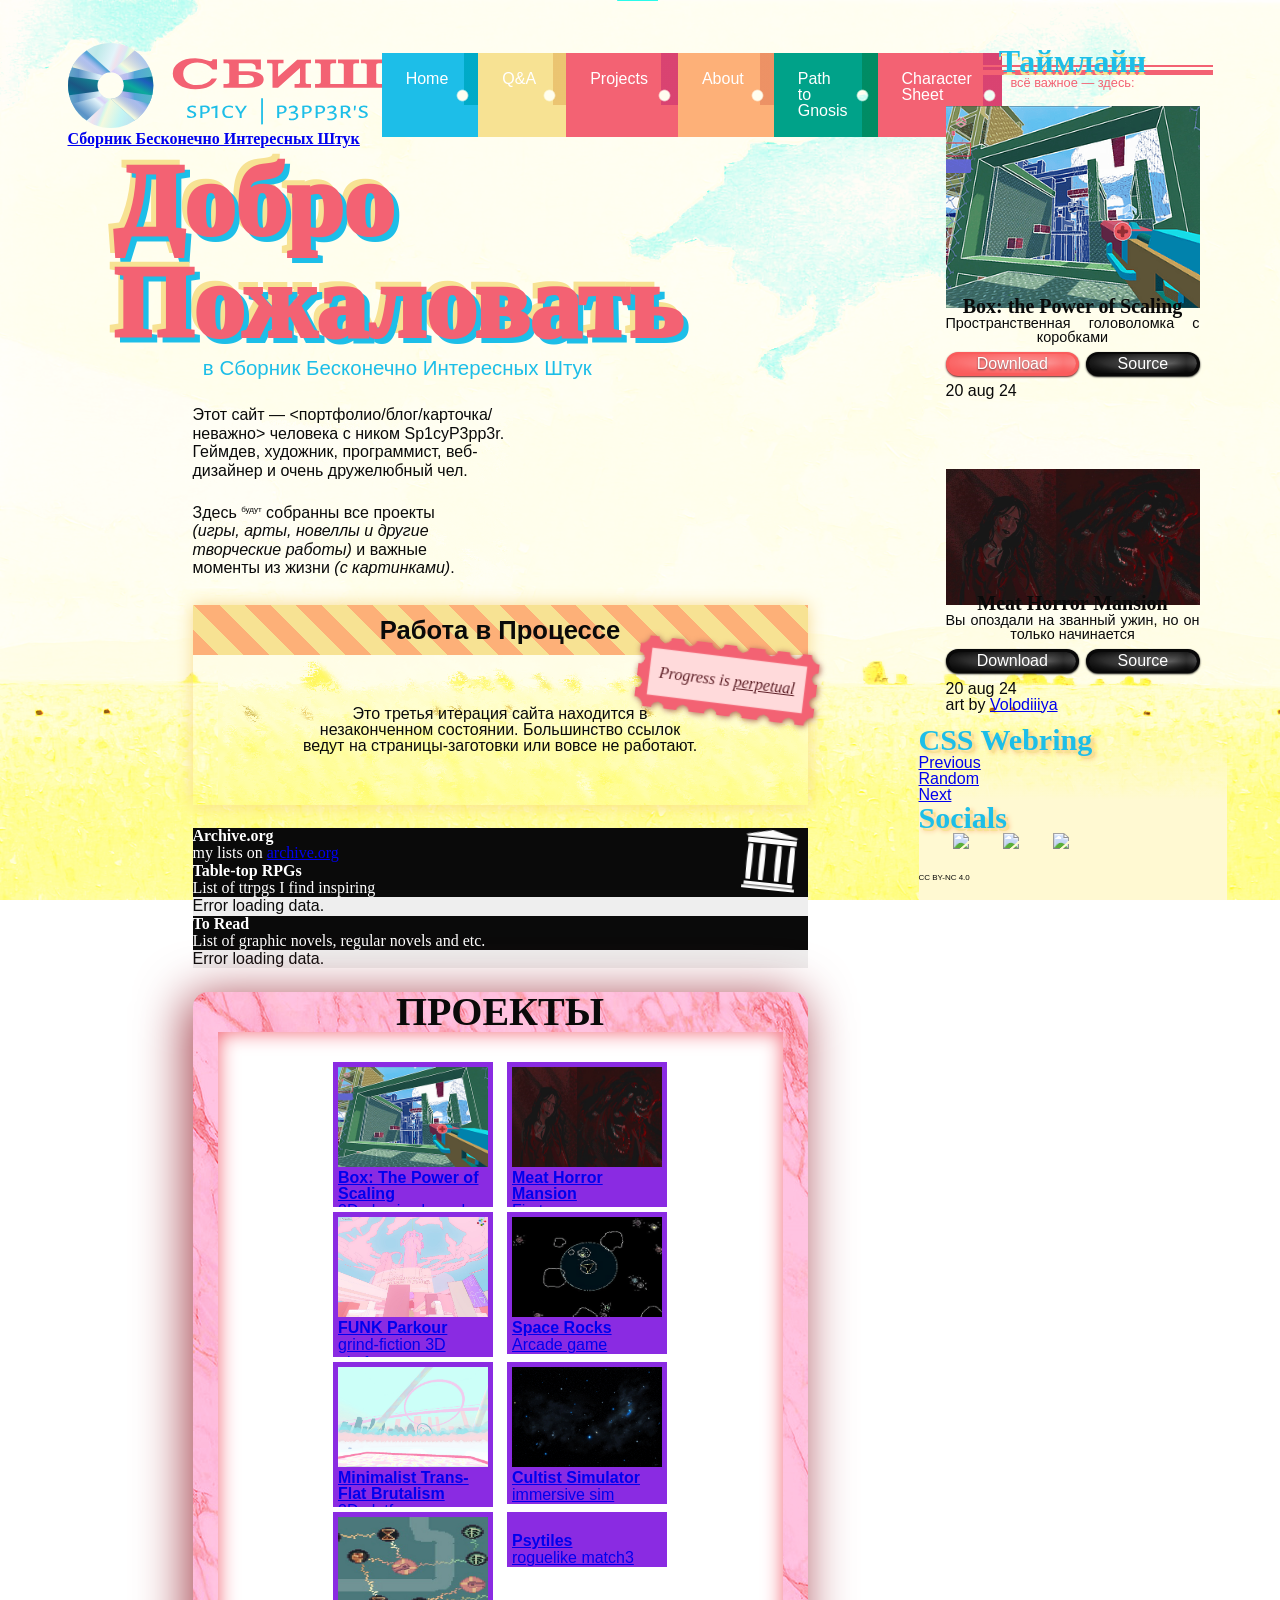
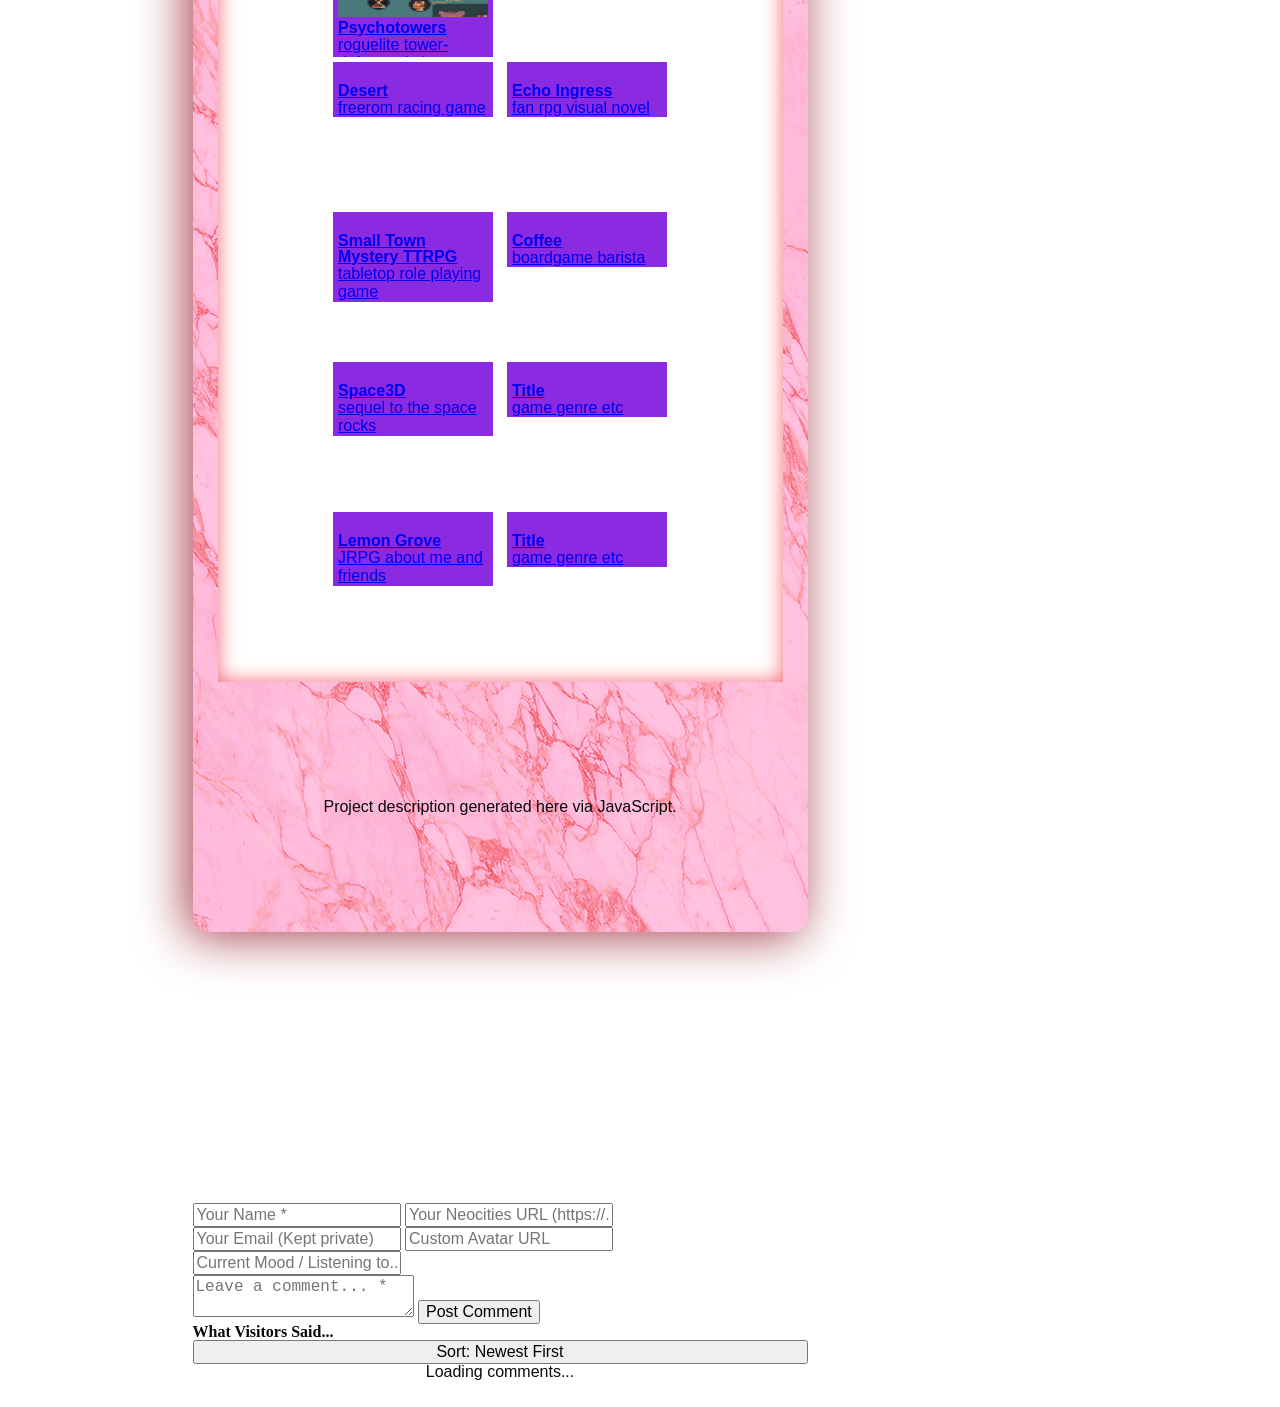
==== public/index.html @ b30d7c05 "Update index.html" ====
<!doctype html>
<html lang="ru">
  <head>
    <meta charset="UTF-8" />
    <meta name="viewport" content="width=device-width, initial-scale=1.0" />

    <link rel="icon" href="assets/favicon.ico" />

    <!-- Styles -->
    <link rel="stylesheet" href="styles/style.css" />
    <link rel="stylesheet" href="styles/mainpage.css" />
    <link rel="stylesheet" href="styles/comments.css" />

    <!-- Installing JQuery & other scripts -->

    <script src="https://ajax.googleapis.com/ajax/libs/jquery/3.7.1/jquery.min.js"></script>
    <script src="scripts/main.js"></script>
    <script src="scripts/mainpage.js"></script>

    <title>Сборник Бесконечно Интересных Штук</title>
  </head>

  <body>
    <header>
      <a href="index.html">
        <img src="assets/logo_rus.svg" alt="" />
        <h1>Сборник Бесконечно Интересных Штук</h1>
      </a>
      <nav>
        <ul>
          <li>
            <a href="index.html"> Home </a>
          </li>
          <li>
            <a href="qna"> Q&A </a>
          </li>
          <li>
            <a href="projects"> Projects </a>
          </li>
          <li>
            <a href="about"> About </a>
          </li>
          <li>
            <a href="gnosis"> Path to Gnosis </a>
          </li>
          <li>
            <a href="stm-sheet"> Character Sheet </a>
          </li>
        </ul>
      </nav>
    </header>
    <main>
      <article>
        <h2 hidden="until-found">Mainpage</h2>
        <section id="welcome">
          <hgroup>
            <h3>Добро Пожаловать</h3>
            <p>в Сборник Бесконечно Интересных Штук</p>
          </hgroup>
        </section>
        <section id="about">
          <h3 hidden="until-found">About</h3>
          <p>
            Этот сайт — <портфолио/блог/карточка/неважно> человека с ником
            Sp1cyP3pp3r. Геймдев, художник, программист, веб-дизайнер и очень
            дружелюбный чел.
          </p>
          <p>
            Здесь <small>будут</small> собранны все проекты
            <i>(игры, арты, новеллы и другие творческие работы)</i> и важные
            моменты из жизни <i>(с картинками)</i>.
          </p>
        </section>
        <figure class="callout attention frosted-glass">
          <h3>Работа в Процессе</h3>
          <figcaption>
            <p>
              <span class="stamp">
                <strong>
                  Progress is <a href="perpetual-sadness.html">perpetual</a>
                </strong>
              </span>
              Это третья итерация сайта находится в незаконченном состоянии.
              Большинство ссылок ведут на страницы-заготовки или вовсе не
              работают.
            </p>
          </figcaption>
        </figure>
        <!--
        <section id="news">
          <h3>News!</h3>
          <ul>
            <li>
              <article>
                <h4>GMTK Game Jam 2026</h4>
                <img
                  src="https://placehold.co/350x200/83f3b2/FFF?text=gmtk"
                  alt=""
                />

                <p>
                  I will participate in 2026 GMTK game jam. I previously
                  participated in GMTK game jam in 2024, with the game
                  <a href="">Box: the Power of Scaling</a>.
                </p>
                <p>
                  I also tried to partecipate in 2025, but couldn't manage the
                  scale and idea of the project.
                </p>
              </article>
            </li>
            <li>
              <article>
                <h4>GMTK Game Jam 2025</h4>
                <img
                  src="https://placehold.co/350x200/f35af2/FFF?text=gmtk"
                  alt=""
                />

                <p>
                  I will participate in 2025 GMTK game jam. I previously
                  participated in GMTK game jam in 2024, with the game
                  <a href="">Box: the Power of Scaling</a>.
                </p>
              </article>
            </li>
            <li>
              <article>
                <h4>GMTK Game Jam 2025</h4>
                <img
                  src="https://placehold.co/350x200/d3d3b2/FFF?text=gmtk"
                  alt=""
                />
                <p>
                  I will participate in 2025 GMTK game jam. I previously
                  participated in GMTK game jam in 2024, with the game
                  <a href="">Box: the Power of Scaling</a>.
                </p>
              </article>
            </li>
          </ul>
        </section>
        -->

        <section id="archive-org">
          <hgroup>
            <h1>Archive.org</h1>
            <p>
              my lists on
              <a href="https://archive.org/details/@user_38779">archive.org</a>
            </p>
          </hgroup>
          <link rel="stylesheet" href="styles/archive.css" />

          <div class="archive-list-group">
            <hgroup>
              <h2>Table-top RPGs</h2>
              <p>List of ttrpgs I find inspiring</p>
            </hgroup>
            <div
              class="archive-list-container"
              data-target-archive-list="users/@user_38779/lists/1"
            >
              Loading TTRPGs list...
            </div>
          </div>

          <div class="archive-list-group">
            <hgroup>
              <h2>To Read</h2>
              <p>List of graphic novels, regular novels and etc.</p>
            </hgroup>
            <div
              class="archive-list-container"
              data-target-archive-list="users/@user_38779/lists/2"
            >
              Loading Books list...
            </div>
          </div>

          <script src="scripts/archive.js"></script>
        </section>

        <section id="projects">
          <h3>Проекты</h3>
          <nav>
            <ul>
              <li>
                <a href="#">
                  <figure>
                    <img src="assets/box.png" alt="" width="150" height="100" />
                    <figcaption>
                      <hgroup>
                        <h4>Box: The Power of Scaling</h4>
                        <p>3D physics-bazed puzzle</p>
                      </hgroup>
                    </figcaption>
                  </figure>
                </a>
              </li>
              <li>
                <a href="#">
                  <figure>
                    <img src="assets/CMH.jpg" alt="" width="150" height="100" />
                    <figcaption>
                      <hgroup>
                        <h4>Meat Horror Mansion</h4>
                        <p>First person hide&seek horror</p>
                      </hgroup>
                    </figcaption>
                  </figure>
                </a>
              </li>
              <li>
                <a href="#">
                  <figure>
                    <img
                      src="assets/parkour.jpg"
                      alt=""
                      width="150"
                      height="100"
                    />
                    <figcaption>
                      <hgroup>
                        <h4>FUNK Parkour</h4>
                        <p>grind-fiction 3D platformer</p>
                      </hgroup>
                    </figcaption>
                  </figure>
                </a>
              </li>
              <li>
                <a href="#">
                  <figure>
                    <img
                      src="assets/space_rocks.png"
                      alt=""
                      width="150"
                      height="100"
                    />
                    <figcaption>
                      <hgroup>
                        <h4>Space Rocks</h4>
                        <p>Arcade game</p>
                      </hgroup>
                    </figcaption>
                  </figure>
                </a>
              </li>
              <li>
                <a href="#">
                  <figure>
                    <img
                      src="assets/mtfb.jpg"
                      alt=""
                      width="150"
                      height="100"
                    />
                    <figcaption>
                      <hgroup>
                        <h4>Minimalist Trans-Flat Brutalism</h4>
                        <p>3D platformer egg simulator</p>
                      </hgroup>
                    </figcaption>
                  </figure>
                </a>
              </li>
              <li>
                <a href="#">
                  <figure>
                    <img
                      src="assets/perpetual-bg.jpeg"
                      alt=""
                      width="150"
                      height="100"
                    />
                    <figcaption>
                      <hgroup>
                        <h4>Cultist Simulator</h4>
                        <p>immersive sim</p>
                      </hgroup>
                    </figcaption>
                  </figure>
                </a>
              </li>
              <li>
                <a href="#">
                  <figure>
                    <img
                      src="assets/towers.jpg"
                      alt=""
                      width="150"
                      height="100"
                    />
                    <figcaption>
                      <hgroup>
                        <h4>Psychotowers</h4>
                        <p>roguelite tower-defense dating simulator</p>
                      </hgroup>
                    </figcaption>
                  </figure>
                </a>
              </li>
              <li>
                <a href="#">
                  <figure>
                    <img
                      src="https://placehold.co/150x100/7d9e62/FFF?text=match3"
                      alt=""
                    />
                    <figcaption>
                      <hgroup>
                        <h4>Psytiles</h4>
                        <p>roguelike match3</p>
                      </hgroup>
                    </figcaption>
                  </figure>
                </a>
              </li>
              <li>
                <a href="#">
                  <figure>
                    <img
                      src="https://placehold.co/150x100/eddf92/FFF?text=desert"
                      alt=""
                    />
                    <figcaption>
                      <hgroup>
                        <h4>Desert</h4>
                        <p>freerom racing game</p>
                      </hgroup>
                    </figcaption>
                  </figure>
                </a>
              </li>
              <li>
                <a href="#">
                  <figure>
                    <img
                      src="https://placehold.co/150x100/161024/FFF?text=ingress"
                      alt=""
                    />
                    <figcaption>
                      <hgroup>
                        <h4>Echo Ingress</h4>
                        <p>fan rpg visual novel</p>
                      </hgroup>
                    </figcaption>
                  </figure>
                </a>
              </li>
              <li>
                <a href="#">
                  <figure>
                    <img
                      src="https://placehold.co/150x100/c45454/FFF?text=ttrpg"
                      alt=""
                    />
                    <figcaption>
                      <hgroup>
                        <h4>Small Town Mystery TTRPG</h4>
                        <p>tabletop role playing game</p>
                      </hgroup>
                    </figcaption>
                  </figure>
                </a>
              </li>
              <li>
                <a href="#">
                  <figure>
                    <img
                      src="https://placehold.co/150x100/663024/FFF?text=coffee"
                      alt=""
                    />
                    <figcaption>
                      <hgroup>
                        <h4>Coffee</h4>
                        <p>boardgame barista</p>
                      </hgroup>
                    </figcaption>
                  </figure>
                </a>
              </li>
              <li>
                <a href="#">
                  <figure>
                    <img
                      src="https://placehold.co/150x100/060024/FFF?text=space3D"
                      alt=""
                    />
                    <figcaption>
                      <hgroup>
                        <h4>Space3D</h4>
                        <p>sequel to the space rocks</p>
                      </hgroup>
                    </figcaption>
                  </figure>
                </a>
              </li>
              <li>
                <a href="#">
                  <figure>
                    <img
                      src="https://placehold.co/150x100/e88ec7/FFF?text=moba"
                      alt=""
                    />
                    <figcaption>
                      <hgroup>
                        <h4>Title</h4>
                        <p>game genre etc</p>
                      </hgroup>
                    </figcaption>
                  </figure>
                </a>
              </li>
              <li>
                <a href="#">
                  <figure>
                    <img
                      src="https://placehold.co/150x100/e8ae77/FFF?text=lemon+grove"
                      alt=""
                    />
                    <figcaption>
                      <hgroup>
                        <h4>Lemon Grove</h4>
                        <p>JRPG about me and friends</p>
                      </hgroup>
                    </figcaption>
                  </figure>
                </a>
              </li>
              <li>
                <a href="#">
                  <figure>
                    <img
                      src="https://placehold.co/150x100/51917d/FFF?text=shooter"
                      alt=""
                    />
                    <figcaption>
                      <hgroup>
                        <h4>Title</h4>
                        <p>game genre etc</p>
                      </hgroup>
                    </figcaption>
                  </figure>
                </a>
              </li>
            </ul>
          </nav>

          <div id="project-description">
            <p>Project description generated here via JavaScript.</p>
          </div>
        </section>
        <!-- TO DO FULL RELEASE
        <section id="skills">
          <h3>Skills</h3>
          <ul>
            <li>
              <img
                src="https://placehold.co/75x75/51917d/FFF?text=MND"
                alt=""
              />
              <span> Mind </span>
              <meter value="15" max="20"></meter>
            </li>
            <li>
              <img
                src="https://placehold.co/75x75/51917d/FFF?text=BDY"
                alt=""
              />
              <span> Body </span>
              <meter value="11" max="20"></meter>
            </li>
            <li>
              <img
                src="https://placehold.co/75x75/51917d/FFF?text=VCE"
                alt=""
              />
              <span> Voice </span>
              <meter value="14" max="20"></meter>
            </li>
          </ul>
        </section>
        <section id="trivia">
          <h3>Trivia</h3>
          <ul>
            <li>I have a conjoined toe on my left foot.</li>
            <li>Homosexuality</li>
          </ul>
        </section>
        -->
      </article>

      <div class="blank"></div>

      <form id="guestbookForm">
        <input type="hidden" id="parent_id" value="" />

        <div class="form-row">
          <input
            type="text"
            id="name"
            placeholder="Your Name *"
            required
            class="flex-1"
          />
          <input
            type="url"
            id="neocities"
            placeholder="Your Neocities URL (https://...)"
            class="flex-2"
          />
        </div>

        <div class="form-row">
          <input
            type="email"
            id="email"
            placeholder="Your Email (Kept private)"
            class="flex-2"
          />
          <input
            type="url"
            id="avatar_url"
            placeholder="Custom Avatar URL"
            class="flex-1"
          />
        </div>

        <div class="form-row">
          <input
            type="text"
            id="mood"
            placeholder="Current Mood / Listening to..."
            class="full-width"
          />
        </div>

        <textarea
          id="comment_content"
          placeholder="Leave a comment... *"
          required
          class="full-width"
        ></textarea>

        <button type="submit" id="submitBtn">Post Comment</button>
        <button type="button" id="cancelReplyBtn">Cancel Reply</button>
        <p id="formStatus"></p>
      </form>

      <h3>What Visitors Said...</h3>
      <button id="sortToggleBtn">Sort: Newest First</button>

      <div id="commentsContainer">
        <p>Loading comments...</p>
      </div>

      <!-- Link to the JavaScript file we will create next -->
      <script src="scripts/comments.js"></script>

      <!--
      <script
        src="https://giscus.app/client.js"
        data-repo="Sp1cyP3pp3r/CoEIS-neocities"
        data-repo-id="R_kgDOS4iy7A"
        data-category="Announcements"
        data-category-id="DIC_kwDOS4iy7M4C_A9B"
        data-mapping="pathname"
        data-strict="0"
        data-reactions-enabled="1"
        data-emit-metadata="0"
        data-input-position="top"
        data-theme="https://raw.githack.com/Sp1cyP3pp3r/CoEIS-neocities/refs/heads/main/public/styles/giscus.css"
        data-lang="en"
        data-loading="lazy"
        crossorigin="anonymous"
        async
      ></script>
      -->
      <!-- https://rawcdn.githack.com/Sp1cyP3pp3r/CoEIS-neocities/refs/heads/main/public/src/giscus.css -->
    </main>
    <aside>
      <section id="timeline">
        <hgroup>
          <h2>Таймлайн</h2>
          <p>всё важное — здесь:</p>
        </hgroup>

        <ul id="timeline-blocks">
          <li>
            <figure id="t-box">
              <a href="projects/box">
                <img src="assets/box.png" alt="" />
              </a>
              <figcaption>
                <hgroup>
                  <h3>Box: the Power of Scaling</h3>
                  <p>Пространственная головоломка с коробками</p>
                </hgroup>
                <nav>
                  <ul>
                    <li>
                      <a href="https://sp1cyp3pp3r.itch.io/">
                        Download
                        <i class="fa-brands fa-itch-io"></i>
                      </a>
                    </li>
                    <li>
                      <a href="https://github.com/Sp1cyP3pp3r">
                        Source
                        <i class="fa-brands fa-github"></i>
                      </a>
                    </li>
                  </ul>
                </nav>
                <time datetime="2024-08-20"> 20 aug 24 </time>
              </figcaption>
            </figure>
          </li>
          <li>
            <figure>
              <a href="projects/cmh">
                <img src="assets/CMH.jpg" alt="" />
              </a>
              <figcaption>
                <hgroup>
                  <h3>Meat Horror Mansion</h3>
                  <p>Вы опоздали на званный ужин, но он только начинается</p>
                </hgroup>
                <nav>
                  <ul>
                    <li>
                      <a href="">
                        Download
                        <i class="fa-brands fa-itch-io"></i>
                      </a>
                    </li>
                    <li>
                      <a href="">
                        Source
                        <i class="fa-brands fa-github"></i>
                      </a>
                    </li>
                  </ul>
                </nav>
                <time datetime="2024-08-20"> 20 aug 24 </time>
                <address>
                  art by
                  <a href="https://t.me/mamamammmaaa">Volodiiiya</a>
                </address>
              </figcaption>
            </figure>
          </li>

          <li>
            <figure>
              <a href="projects/funkpop">
                <img
                  src="https://placehold.co/250x200/ded173/FFF?text=parkour"
                  alt=""
                />
              </a>
              <figcaption>
                <hgroup>
                  <h3>Funk Pop Parkour</h3>
                  <p>A parkour game</p>
                </hgroup>
                <nav>
                  <ul>
                    <li>
                      <a href="">
                        Download
                        <i class="fa-brands fa-itch-io"></i>
                      </a>
                    </li>
                    <li>
                      <a href="">
                        Source
                        <i class="fa-brands fa-github"></i>
                      </a>
                    </li>
                  </ul>
                </nav>
                <time datetime="2024-08-20"> 20 aug 24 </time>
              </figcaption>
            </figure>
          </li>

          <li>
            <figure>
              <a href="projects/psytowers">
                <img
                  src="https://placehold.co/250x200/63c3d2/FFF?text=towers"
                  alt=""
                />
              </a>
              <figcaption>
                <hgroup>
                  <h3>Psychotower</h3>
                  <p>Roguelike tower-defense</p>
                </hgroup>
                <nav>
                  <ul>
                    <li>
                      <a href="">
                        Download
                        <i class="fa-brands fa-itch-io"></i>
                      </a>
                    </li>
                    <li>
                      <a href="">
                        Source
                        <i class="fa-brands fa-github"></i>
                      </a>
                    </li>
                  </ul>
                </nav>
                <time datetime="2024-08-20"> 20 aug 24 </time>
              </figcaption>
            </figure>
          </li>
        </ul>
      </section>
      <section id="aside-projects">
        <details>
          <summary>
            <h2>Projects</h2>
          </summary>
          <nav>
            <ul>
              <li>
                <a href="">
                  <figure>
                    <img
                      src="https://placehold.co/70x50/fa5c5c/FFF?text=Box"
                      alt=""
                    />
                    <figcaption>Box: the Power of Scaling</figcaption>
                  </figure>
                </a>
              </li>
              <li>
                <a href="">
                  <figure>
                    <img
                      src="https://placehold.co/70x50/fa5c5c/FFF?text=Box"
                      alt=""
                    />
                    <figcaption>Box: the Power of Scaling</figcaption>
                  </figure>
                </a>
              </li>
              <li>
                <a href="">
                  <figure>
                    <img
                      src="https://placehold.co/70x50/fa5c5c/FFF?text=Box"
                      alt=""
                    />
                    <figcaption>Box: the Power of Scaling</figcaption>
                  </figure>
                </a>
              </li>
              <li>
                <a href="">
                  <figure>
                    <img
                      src="https://placehold.co/70x50/fa5c5c/FFF?text=Box"
                      alt=""
                    />
                    <figcaption>Box: the Power of Scaling</figcaption>
                  </figure>
                </a>
              </li>
              <li>
                <a href="">
                  <figure>
                    <img
                      src="https://placehold.co/70x50/fa5c5c/FFF?text=Box"
                      alt=""
                    />
                    <figcaption>Box: the Power of Scaling</figcaption>
                  </figure>
                </a>
              </li>
              <li>
                <a href="">
                  <figure>
                    <img
                      src="https://placehold.co/70x50/fa5c5c/FFF?text=Box"
                      alt=""
                    />
                    <figcaption>Box: the Power of Scaling</figcaption>
                  </figure>
                </a>
              </li>
            </ul>
          </nav>
        </details>
      </section>
    </aside>
    <footer>
      <section id="webrings">
        <nav>
          <ul>
            <li>
              <hgroup>
                <h2>CSS Webring</h2>
              </hgroup>
              <ul>
                <li>
                  <a
                    href="https://webri.ng/webring/cssjoy/previous?via=https://sp1cyp3pp3r.neocities.org"
                    >Previous</a
                  >
                </li>
                <li>
                  <a
                    href="https://webri.ng/webring/cssjoy/random?via=https://sp1cyp3pp3r.neocities.org"
                    >Random</a
                  >
                </li>
                <li>
                  <a
                    href="https://webri.ng/webring/cssjoy/next?via=https://sp1cyp3pp3r.neocities.org"
                    >Next</a
                  >
                </li>
              </ul>
            </li>
          </ul>
        </nav>
      </section>
      <section id="contacts">
        <h2>Socials</h2>

        <nav>
          <ul>
            <li>
              <a href="https://www.vk.ru/ostp4k">
                <img src="assets/socials/vk.svg" />
              </a>
            </li>
            <li>
              <a href="https://www.reddit.com/user/Sp1cyP3pp3r/">
                <img src="assets/socials/reddit.svg" />
              </a>
            </li>
            <li>
              <a href="t.me/Sp1cyP3pp3r">
                <img src="assets/socials/tg.svg" />
              </a>
            </li>
          </ul>
        </nav>
      </section>

      <section id="license">
        <h2 hidden="until-found">Contribution & Attribution</h2>
        <small>
          <a href="https://creativecommons.org/licenses/by-nc/4.0/deed.en">
            CC BY-NC 4.0
          </a>
        </small>
      </section>
    </footer>

    <!-- SVG FILTER -->
    <svg
      width="5000"
      height="5000"
      aria-hidden="true"
      class="svg-filter"
      hidden
    >
      <filter
        id="filter-frosted-glass"
        color-interpolation-filters="linearRGB"
        filterUnits="objectBoundingBox"
        primitiveUnits="userSpaceOnUse"
      >
        <feTurbulence
          type="turbulence"
          baseFrequency="0.056 0.09"
          numOctaves="3"
          seed="10"
          stitchTiles="stitch"
          x="0%"
          y="0%"
          width="120%"
          height="120%"
          result="turbulence"
        />
        <feTurbulence
          type="turbulence"
          baseFrequency="0.06 0.119"
          numOctaves="2"
          seed="7"
          stitchTiles="stitch"
          x="0%"
          y="0%"
          width="100%"
          height="100%"
          result="turbulence1"
        />
        <feDisplacementMap
          in="turbulence1"
          in2="turbulence"
          scale="25"
          xChannelSelector="R"
          yChannelSelector="B"
          x="0%"
          y="0%"
          width="100%"
          height="100%"
          result="displacementMap"
        />
        <feDisplacementMap
          in="SourceGraphic"
          in2="displacementMap"
          scale="12"
          xChannelSelector="R"
          yChannelSelector="G"
          x="0%"
          y="0%"
          width="100%"
          height="100%"
          result="displacementMap1"
        />
        <feDisplacementMap
          in="displacementMap"
          in2="displacementMap1"
          scale="15"
          xChannelSelector="B"
          yChannelSelector="R"
          x="0%"
          y="0%"
          width="100%"
          height="100%"
          result="displacementMap2"
        />
        <feDisplacementMap
          in="SourceGraphic"
          in2="displacementMap2"
          scale="20"
          xChannelSelector="B"
          yChannelSelector="B"
          x="0%"
          y="0%"
          width="100%"
          height="100%"
          result="displacementMap3"
        />
      </filter>
    </svg>
  </body>
</html>
---- public/styles/style.css ----
@import url("reset.css");
@import url("https://fonts.cdnfonts.com/css/certa-sans");
@import url(https://db.onlinewebfonts.com/c/7cd0349574373d9bf4f57f07d895f63d?family=Certa+Serif);

* {
  box-sizing: border-box;
  font-size: clamp(var(--min-text-size), 1em, var(--max-text-size));
}

:root {
  --setting-reduced-transparency: false;

  --clr-accent: #f36273;
  --clr-main: #f7e293;
  --clr-comp: #1dbee8;
  --clr-aux: #fdb078;
  --clr-tool: #00a289;
  --clr-text: #0a0a0a;

  --body-bg-img: url(../assets/background.jpg);
  --bg-plain-color: #fff9d2;

  --font-regular-sans:
    "Certa Sans", "SCE-PS3 Rodin LATIN", "Bleeker Rus (Fixed)",
    "PF DinText Pro", Helvetica, Arial, sans-serif;
  --font-regular-serif:
    "Tagesschrift Cyrillic", "VC Honey", "Book Antiqua", "Times New Roman",
    serif;
  --font-heading-sans: "SCE-PS3 Rodin LATIN", sans-serif;
  --font-heading-serif: "Certa Serif", "Academy.kz", serif;
  --font-heading-small: "ClickClack (RUS BY hidsky41)", sans-serif;
  --font-fancy: "Monotype Corsiva", "Palatino Linotype", "Constantia", cursive;

  /*
    background-color: rgb(22, 22, 22);
    color: #eaeaea;
    */

  --vp-width: 100dvw;
  width: var(--vp-width);
  max-width: 100%;
  min-height: 100vh;

  --body-width: 100%;
  --body-padding: 45px;

  --body-padding-block: calc(
    var(--body-padding, 25px) * var(--body-padding-mult, 1)
  );
  --body-padding-inline: calc(
    var(--body-padding, 25px) * var(--body-padding-mult, 1) * 1.5
  );

  --basic-hf-heigt: 100px;
  --header-height: var(--basic-hf-heigt);
  --footer-height: calc(var(--basic-hf-heigt) + 75px);

  --aside-width: 280px;
  --aside-height: 250px;

  --max-text-size: 128px;
  --min-text-size: 6px;

  --main-sect-padding: 15px;
  --main-margin-base: 25px;
  --main-gap: calc(var(--main-margin-base) / 1.05);

  --p-max-width: 65ch;

  --timeline-gap: 13px;
  --timeline-links-gap-base: 6px;
  --timeline-links-gap-inline: var(--timeline-links-gap-base);
  --timeline-links-gap-block: calc(var(--timeline-links-gap-base) * 1.2);

  --frosted-glass: url('data:image/svg+xml,%3Csvg xmlns="http://www.w3.org/2000/svg" width="16384" height="16384" aria-hidden="true" class="svg-filter" hidden=""%3E%3Cfilter id="filter-frosted-glass" color-interpolation-filters="linearRGB" filterUnits="objectBoundingBox" primitiveUnits="userSpaceOnUse"%3E%3CfeTurbulence type="turbulence" baseFrequency="0.056 0.09" numOctaves="3" seed="10" stitchTiles="stitch" x="0%25" y="0%25" width="120%25" height="120%25" result="turbulence"%3E%3C/feTurbulence%3E%3CfeTurbulence type="turbulence" baseFrequency="0.06 0.119" numOctaves="2" seed="7" stitchTiles="stitch" x="0%25" y="0%25" width="100%25" height="100%25" result="turbulence1"%3E%3C/feTurbulence%3E%3CfeDisplacementMap in="turbulence1" in2="turbulence" scale="25" xChannelSelector="R" yChannelSelector="B" x="0%25" y="0%25" width="100%25" height="100%25" result="displacementMap"%3E%3C/feDisplacementMap%3E%3CfeDisplacementMap in="SourceGraphic" in2="displacementMap" scale="12" xChannelSelector="R" yChannelSelector="G" x="0%25" y="0%25" width="100%25" height="100%25" result="displacementMap1"%3E%3C/feDisplacementMap%3E%3CfeDisplacementMap in="displacementMap" in2="displacementMap1" scale="15" xChannelSelector="B" yChannelSelector="R" x="0%25" y="0%25" width="100%25" height="100%25" result="displacementMap2"%3E%3C/feDisplacementMap%3E%3CfeDisplacementMap in="SourceGraphic" in2="displacementMap2" scale="20" xChannelSelector="B" yChannelSelector="B" x="0%25" y="0%25" width="100%25" height="100%25" result="displacementMap3"%3E%3C/feDisplacementMap%3E%3C/filter%3E%3C/svg%3E#filter-frosted-glass');
}

/* Mobile */
@media (max-aspect-ratio: 3/4) or ((min-aspect-ratio: 3/4) and (max-aspect-ratio: 1/1)) {
  :root {
    --mobile: true;
    --desktop: false;
    --widescreen: false;

    --body-template-areas: "HEAD" "MAIN" "ASIDE" "FOOT";
    --timeline-flow: row nowrap;
    --timeline-overflow-x: scroll;
    --body-padding-mult: 0;

    /* FIX: Changed fixed heights to auto so the grid expands when header wraps */
    --body-template-rows: auto minmax(0, 1fr) var(--aside-height) auto;
    --body-template-columns: 1fr;

    --main-width: calc(var(--vp-width) - (var(--body-padding-inline) * 2));
    /* FIX: Changed to auto to prevent calc() errors when header-height is auto */
    --main-height: auto;

    --main-margin-base: 0px;
    --main-margin-block: var(--main-margin-base);
    --main-margin-inline: calc(var(--main-margin-base) * 5);

    --aside-negative-margin: 0;
  }

  /* FIX: Prevent horizontal overflow by allowing header and nav to wrap */
  header {
    flex-flow: row wrap !important;
    justify-content: center !important;
    gap: 1rem;
  }

  header > a {
    width: 100%;
    text-align: center;
    justify-content: center;
  }

  header nav {
    width: 100% !important;
    margin-inline: 0 !important;
  }

  header nav > ul {
    flex-flow: row wrap !important;
    justify-content: center !important;
    gap: 0.5rem;
  }

  header nav > ul li {
    /* Remove rotation on mobile to prevent overlap and save vertical space */
    transform: none !important;
    margin: 0;
  }
}

/* Desktop */
@media ((min-aspect-ratio: 1/1) and (max-aspect-ratio: 4/3)) or (min-aspect-ratio: 4/3) {
  :root {
    --mobile: false;
    --desktop: true;
    --widescreen: false;

    --body-template-areas: "HEAD ASIDE" "MAIN ASIDE" "MAIN FOOT";
    --timeline-flow: column nowrap;
    --timeline-overflow-x: unset;
    --body-padding-mult: 1;
    --body-template-rows: var(--header-height)
      minmax(var(--main-height), max-content) var(--footer-height);
    --body-template-columns: var(--main-width) var(--aside-width);

    --aside-height: 100vh;
    --main-width: calc(
      var(--vp-width) - (var(--body-padding-inline) * 2) - var(--aside-width)
    );
    --main-height: calc(
      100dvh - var(--header-height) - var(--body-padding-block) -
        var(--footer-height)
    );

    --main-margin-block: var(--main-margin-base);
    --main-margin-inline: calc(var(--main-margin-base) * 5);
  }

  /* Ultra-wide */
  @media (min-width: 2048px) {
    :root {
      --widescreen: true;

      --body-width: 2048px;
      --margin-inline: auto;
      --body-padding-mult: 0;

      --main-width: calc(
        var(--body-width) - (var(--body-padding-inline) * 2) -
          var(--aside-width)
      );
    }
  }
}

/* =========================================
   Layout adjustments when <aside> is absent
   ========================================= */

/* Base fallback for no aside */
body:not(:has(aside)) {
  --body-template-areas: "HEAD" "MAIN" "FOOT";
  --body-template-rows: auto 1fr auto;
  --body-template-columns: 1fr;
}

/* Mobile without aside */
@media (max-aspect-ratio: 3/4) or ((min-aspect-ratio: 3/4) and (max-aspect-ratio: 1/1)) {
  body:not(:has(aside)) {
    --body-template-areas: "HEAD" "MAIN" "FOOT";
    --body-template-rows: auto 1fr auto;
    --body-template-columns: 1fr;
  }
}

/* Desktop without aside */
@media ((min-aspect-ratio: 1/1) and (max-aspect-ratio: 4/3)) or (min-aspect-ratio: 4/3) {
  body:not(:has(aside)) {
    --body-template-areas: "HEAD" "MAIN" "FOOT";
    --body-template-rows: var(--header-height) 1fr var(--footer-height);
    --body-template-columns: 1fr;
  }
}

/* Ultra-wide without aside */
@media (min-width: 2048px) {
  body:not(:has(aside)) {
    --body-template-columns: 1fr;
  }
}

body {
  display: grid;
  grid-template-areas: var(--body-template-areas);
  grid-template-rows: var(--body-template-rows);
  grid-template-columns: var(--body-template-columns);
  justify-content: space-between;

  height: 100%;
  min-height: calc(100vh - var(--body-padding-block) * 1);
  width: var(--body-width);
  max-width: var(--vp-width);
  margin-inline: var(--margin-inline, none);

  padding-block-start: var(--body-padding-block);
  padding-inline: var(--body-padding-inline);

  position: relative;
  scrollbar-gutter: stable both-edges;

  font-family: var(--font-regular-sans);
  color: var(--clr-text);
}

body::before {
  content: "background here";
  font-size: 0;
  width: 100vw;
  height: 100vh;
  position: fixed;
  display: block;
  z-index: -1;
  background-color: var(--bg-plain-color);
  /* var(--clr-main); */
  background-image: var(--body-bg-img);
  background-blend-mode: hard-light;
  background-size: cover;
  background-repeat: repeat-x;
  top: 0;
  left: 0;
}

header {
  --link-padding-block: 18px;
  --link-padding-inline: 24px;
  --list-gap-width: 1%;

  grid-area: HEAD;

  display: flex;
  flex-flow: row nowrap;
  align-items: center;
  justify-content: space-between;

  nav {
    width: auto;
    margin-inline: auto;

    & > ul {
      display: flex;
      flex-flow: row nowrap;
      row-gap: var(--list-gap-width);

      li {
        --bg-color: var(--clr-main);
        --deg: calc(
          (
              rem(
                  (sibling-index() + var(--header-link-rotation-mod)) * 7919,
                  31
                ) -
                17
            ) *
            1deg
        );

        background-color: var(--bg-color);
        transform: rotateZ(var(--deg));

        mask-image:
          linear-gradient(black, black),
          radial-gradient(
            at 50% 50%,
            black,
            black 15%,
            transparent 20%,
            transparent
          );
        mask-type: alpha;
        mask-composite: exclude;
        mask-size: 45px 45px;
        mask-position: 113%;
        mask-repeat: repeat, no-repeat;

        a {
          display: block;
          padding-block: var(--link-padding-block);
          padding-inline: var(--link-padding-inline);
          padding-inline-end: calc(var(--link-padding-inline) * 1.25);
          color: white;
          text-decoration: none;

          --bg-darker: oklch(
            from var(--bg-color) calc(l - 0.075) calc(c + 0.01) calc(h - 10) / 1
          );
          background-image: linear-gradient(
            270deg,
            var(--bg-darker) 15%,
            transparent 15%,
            transparent
          );
        }

        &:hover {
          --header-link-rotation-mod: calc(
            sin(sibling-index() / 2 * 13) * -1.285
          );
          transition: 10ms 0.1ms;
        }

        &:nth-child(1n) {
          --bg-color: var(--clr-aux);
        }
        &:nth-child(2n + 1) {
          --bg-color: var(--clr-comp);
        }
        &:nth-child(3n) {
          --bg-color: var(--clr-accent);
        }
        &:nth-child(3n + 2) {
          --bg-color: var(--clr-main);
        }
        &:nth-child(5n) {
          --bg-color: var(--clr-tool);
        }
        &:nth-child(7n) {
          --bg-color: oklch(from var(--clr-comp) l c calc(h - 280) / 1);
        }
      }
    }
  }
}

@property --header-link-rotation-mod {
  syntax: "<number>";
  inherits: false;
  initial-value: 1;
}

main {
  grid-area: MAIN;

  display: flex;
  flex-flow: column wrap;

  margin-block: var(--main-margin-block, 25px);
  margin-inline: var(--main-margin-inline, 25px);

  /*
    overflow: hidden;
    */

  article {
    display: flex;
    flex-flow: row wrap;
    align-items: stretch;
    align-content: center;

    justify-content: if(style(--mobile: true): center; else: space-around);
    width: 100%;
    row-gap: var(--main-gap);

    section {
      display: flex;
      flex-flow: column wrap;
      width: fit-content;

      p {
        max-width: var(--p-max-width);
        line-height: 1.15em;
      }
    }
  }
}

aside {
  grid-area: ASIDE;

  display: flex;
  flex-flow: column nowrap;

  min-width: var(--aside-width);
  width: var(--aside-width);
  height: var(--aside-height);
  overflow-y: auto;
  position: fixed;

  margin-block-start: calc(
    var(--body-padding-block) * -1 * var(--aside-negative-margin, 1)
  );
  padding-block-start: calc(
    var(--body-padding-block) * 1 * var(--aside-negative-margin, 1)
  );

  &::-webkit-scrollbar {
    display: none;
  }

  #timeline {
    --timeline-block-height-min: 350px;
    --timeline-block-height-max: 550px;

    & > hgroup {
      text-align: center;
      font-size: calc(var(--max-text-size) / 4);
      width: var(--aside-width);
      color: var(--clr-comp);

      background-image: linear-gradient(
        to top,
        transparent 15px,
        var(--clr-accent) 15px,
        var(--clr-accent) 17px,
        var(--clr-accent) 20px,
        transparent 20px,
        transparent 23px,
        var(--clr-accent) 23px,
        var(--clr-accent) 25px,
        transparent 25px
      );
      text-shadow: 0em 0.1em 0 var(--clr-main);

      p {
        font-size: 0.4em;
        font-family: var(--font-heading-small);
        text-shadow: none;
        color: var(--clr-accent);
      }
    }

    #timeline-blocks {
      display: flex;
      flex-flow: var(--timeline-flow);
      overflow-x: var(--timeline-overflow-x);
      gap: var(--timeline-gap);

      & > li {
        width: 100%;
        max-height: var(--timeline-block-height-max);
        min-height: var(--timeline-block-height-min);

        --color-bg: rgb(152, 239, 245);
        --amount-indx: calc(
          (sibling-count() * 3 / sibling-index()) * sin(sibling-count() * 17) *
            5 * sibling-index()
        );
        background-color: --shift-hue(
          var(--color-bg),
          sibling-index(),
          var(--amount-indx)
        );

        &:nth-child(2n + 1) {
          --color-bg: var(--clr-aux);
          /*rgb(247, 132, 79);*/
        }

        &:nth-child(3n + 1) {
          --color-bg: var(--clr-accent);
          /*rgb(250, 90, 111);*/
        }

        &:nth-child(5n + 1) {
          --color-bg: var(--clr-comp);
          /*rgb(255, 219, 101);*/
        }

        --timeline-block-padding-base: var(--timeline-gap);
        --timeline-block-padding-inline: calc(
          var(--timeline-block-padding-base) * 1
        );
        --timeline-block-padding-block-start: calc(
          var(--timeline-block-padding-base) * 1.25
        );
        --timeline-block-padding-block-end: calc(
          var(--timeline-block-padding-base) * 2
        );
        padding-inline: var(--timeline-block-padding-inline);
        padding-block-start: var(--timeline-block-padding-block-start);
        padding-block-end: var(--timeline-block-padding-block-end);
      }

      hgroup {
        --title-size: 1.25em;
        --p-size: 0.9em;
        text-align: center;
        position: relative;

        h1,
        h2,
        h3,
        h4,
        h5,
        h6 {
          font-size: var(--title-size);
          display: block;
          margin-block-start: calc(-1 * var(--title-size) * 0.6);
        }

        p {
          font-size: var(--p-size);
          display: block;
          text-align: justify;
          text-align-last: center;
          font-family: var(--font-heading-small);
        }
      }

      figure {
        & > a img {
          width: 100%;
        }

        nav {
          margin-block: var(--timeline-links-gap-block);

          ul {
            display: flex;
            flex-flow: row wrap;
            justify-content: space-around;
            align-items: center;
            align-content: center;
            gap: var(--timeline-links-gap-inline)
              var(--timeline-links-gap-block);

            li {
              flex-grow: 1;

              --radius: 15px;
              --default-shadow: color-mix(
                in oklab,
                var(--link-bg-color),
                black
              );
              background-color: var(--link-bg-color, magenta);
              border-radius: var(--radius);
              position: relative;

              --second-color: --shift-hue(
                var(--link-bg-color, magenta),
                146,
                155,
                1
              );
              --shade: color-mix(
                in oklab,
                var(--link-bg-color, magenta),
                rgb(247 53 53) 25%
              );
              background-image:
                linear-gradient(
                  to bottom,
                  rgba(255, 255, 255, 0.7),
                  rgba(255, 255, 255, 0.45) 40%,
                  transparent
                ),
                linear-gradient(277deg, var(--second-color), transparent),
                linear-gradient(to bottom, transparent, var(--shade));

              background-blend-mode: normal, color-burn, normal;

              text-shadow: 0px 1px 2px
                var(--link-shadow-color, var(--default-shadow));
              box-shadow: 0px 1px 2px 0px
                var(--link-shadow-color, var(--default-shadow));

              &::before {
                display: block;
                content: "button-link";
                font-size: 0;
                position: absolute;
                background-image: radial-gradient(
                  at top,
                  rgba(255, 255, 255, 0.582),
                  rgba(255, 255, 255, 0.432) 60%,
                  transparent
                );
                background-size: 90%;
                border-radius: var(--radius);

                --w: 95%;
                --t: calc((100% - var(--h)) / 2);
                --h: 77%;
                --l: calc((100% - var(--w)) / 2);
                width: var(--w);
                height: var(--h);
                top: var(--t);
                left: var(--l);
                mix-blend-mode: screen;
                opacity: 0.8;
                pointer-events: none;

                mask-image: radial-gradient(at 77%, black, transparent);
              }

              a {
                display: block;
                color: var(--link-text-color, white);
                text-decoration: none;
                font-variant: normal;
                text-transform: none;
                text-align: center;
                width: 100%;
                height: 100%;

                padding-inline: 0.6em;
                padding-block: 0.27em;
                font-size: 16px;

                @container timeline-link (max-width: 85px) {
                  font-size: 0px;

                  i {
                    font-size: 16px;
                  }
                }

                @container timeline-link (max-width: 386px) {
                  font-size: 16px;

                  i {
                    font-size: 16px;
                  }
                }
              }
            }
          }
        }
      }
    }
  }

  #aside-projects {
    nav > ul {
      display: flex;
      flex-flow: row wrap;
      width: var(--aside-width);
    }
  }
}

footer {
  --footer-bg-color: var(--bg-plain-color);
  grid-area: FOOT;

  position: sticky;
  bottom: 0;
  display: flex;
  flex-flow: column nowrap;
  background-color: transparent;
  background-image: linear-gradient(
    to top,
    var(--footer-bg-color) var(--basic-hf-heigt),
    transparent
  );

  /* experimental */
  width: 110%;
  margin-inline-start: -5%;

  h2 {
    font-family: var(--font-fancy) !important;
    color: var(--clr-comp);
    text-shadow:
      var(--clr-main) 3px 3px 0px,
      var(--clr-aux) 3px 3px 5px;
    font-size: 30px;
  }

  #contacts {
    display: flex;
    flex-flow: column wrap;
    align-items: stretch;
    justify-content: flex-start;

    nav {
      max-height: 40px;
    }

    nav > ul {
      display: flex;
      flex-flow: row wrap;
      align-items: center;
      justify-content: space-evenly;
      width: 60%;

      img {
        width: 2em;
      }
    }
  }

  #webrings {
  }

  #license {
    /* style */

    a {
      text-decoration: none;
      color: var(--clr-text);

      &:hover {
        text-decoration: underline;
      }
    }
  }
}

.callout {
  --callout-max-height: 200px;
  --callout-heading-height: 50px;
  display: flex;
  flex-flow: column nowrap;
  align-items: center;
  justify-content: space-between;
  height: 100%;
  max-height: var(--callout-max-height);
  text-wrap: balance;
  position: relative;

  /*
  max-height: var(--callout-max-height);
  */
  flex-grow: 1;
  /*TODO*/

  h3 {
    text-align: center;
    font-family: var(--font-heading-sans);
  }

  figcaption {
    height: 100%;
    padding-block: 2em;
    width: 100%;
  }

  &.attention {
    --clr-accent-wip: var(--clr-aux);
    --clr-second: var(--clr-main);
    --clr-bg: color-mix(in oklab, var(--clr-second) 85%, var(--clr-accent-wip));
    --clr-alpha: 0.75;
    --clr-bg-alpha: --color-alpha(var(--clr-bg), var(--clr-alpha));

    --bg-step: 18px;
    --bg-image: repeating-linear-gradient(
      45deg,
      var(--clr-accent-wip) 0px,
      var(--clr-accent-wip) var(--bg-step),
      var(--clr-second) var(--bg-step),
      var(--clr-second) calc(var(--bg-step) * 2)
    );
    --border-width-number: 10;

    box-shadow: 0px 0px 1em 0px var(--clr-bg);

    h3 {
      display: block;
      height: var(--callout-heading-height);
      line-height: var(--callout-heading-height);
      width: 100%;
      background-image: var(--bg-image);
      font-size: calc(var(--max-text-size) / 5);
    }

    figcaption {
      --border-px: calc(var(--border-width-number) * 1px);
      padding-inline: 5%;
      text-align: center;
      display: flex;
      align-items: center;
      justify-content: center;

      background-image: linear-gradient(
        to top,
        var(--clr-bg-alpha),
        transparent 250%
      );
      backdrop-filter: blur(3px) sepia(0.25);

      p {
        width: fit-content;
        max-width: 75%;
      }
    }
  }
}

.stamp {
  --width: 22ch;
  --height: calc(var(--width) / 2);
  --padding-in: calc(var(--width) / 15);
  --padding-block: calc(var(--width) / 10);
  --clr-stamp: var(--clr-accent);

  position: absolute;
  display: flex;
  inset-inline-end: 0;
  inset-block: 0;
  max-width: var(--width);
  max-height: var(--height);
  height: fit-content;
  padding-inline: var(--padding-in);
  padding-block: var(--padding-block);

  --border-url: url(../assets/border-image-pink.png);
  --border-width: 10px;
  border-image: var(--border-url) 55 / var(--border-width) / var(--border-width)
    round;
  border-style: solid;

  --clr-bg: color-mix(in oklab, var(--clr-stamp), white 75%);
  background-color: var(--clr-bg);
  box-shadow: inset 0px 0px 1px 2px var(--clr-stamp);
  --clr-shadow: color-mix(
    in oklab,
    var(--clr-stamp),
    color-mix(in oklab, var(--clr-main), black)
  );
  filter: drop-shadow(1px 1px 3px var(--clr-shadow));

  --clr-text: color-mix(in oklab, var(--clr-stamp), black);
  font-family: var(--font-fancy);
  font-style: italic;
  color: var(--clr-text);

  --deg-rotate: 7deg;
  --deg-reverse: calc(var(--deg-rotate) * -1);

  transform: rotateZ(var(--deg-rotate));

  a {
    color: var(--clr-text);
  }
}

:is(h1, h2, h3, h4, h5, h6) {
  font-weight: bolder;
  font-family: var(--font-heading-serif);

  &:is(h4, h5, h6) {
    font-family: var(--font-heading-sans);
  }
}

hgroup {
  p {
    font-family: var(--font-heading-small);
  }
}

small {
  font-size: 0.5em;
  vertical-align: super;
}

i {
  font-style: italic;
}

@function --shift-hue(--color-in, --shift, --amount: 20, --alpha: 1) {
  --shift-out: calc(var(--shift) * sin(var(--shift)) / 211);
  --color-out: oklch(
    from var(--color-in) l c calc(h + var(--shift-out) * var(--amount)) /
      var(--alpha)
  );
  result: var(--color-out);
}

@function --color-alpha(--color-in, --alpha: 0.5) {
  --color-out: oklch(from var(--color-in) l c h / var(--alpha));
  result: var(--color-out);
}

*:has([href*="itch"]) {
  --link-bg-color: #fa5c5c;
}

*:has([href*="github"]) {
  --link-bg-color: #080808;
}

.blank {
  display: block;
  width: 100%;
  height: calc(var(--main-height) / 2);
}

.frosted-glass {
  backdrop-filter: blur(2px) var(--frosted-glass);
}

.svg-filter,
svg[hidden] {
  position: fixed;
  opacity: 0;
  z-index: -9999;
  user-select: none;
  pointer-events: none;
}
---- public/styles/mainpage.css ----
main > article {
  --h-size: calc(var(--max-text-size) / 1.25);
  --about-padding: var(--main-sect-padding);
  --hg-width: calc(var(--h-size) * 4);
  /* hard-coded */

  --news-height: 500px;

  counter-reset: project;
}

#welcome {
  margin-inline-end: if(style(--mobile: true): 0; else: auto);

  hgroup {
    display: flex;
    flex-flow: column wrap;
    width: var(--hg-width);
    align-content: center;
    justify-content: center;
    align-items: center;

    text-align: if(style(--mobile: true): center; else: start);

    h3 {
      display: inline;
      font-size: var(--h-size);
      color: var(--clr-accent);
      font-weight: 1000;
      text-shadow:
        0.05em 0.05em 0 var(--clr-comp),
        -0.05em -0.05em 0 var(--clr-main);

      font-variant: if(style(--mobile: true): small-caps; else: normal);
      text-transform: if(style(--mobile: true): lowercase; else: none);
    }

    p {
      display: inline;
      font-size: calc(var(--h-size) / 5);
      color: var(--clr-comp);
    }
  }
}

#about {
  text-align: if(style(--mobile: true): start; else: end);
  text-wrap: balance;
  max-width: 45ch;
  align-content: flex-end;
  margin-inline-start: if(style(--mobile: true): 0; else: auto);

  --p-transparency: if(
    style(--setting-reduced-transparency: true): 15%; else: 55%
  );
  --about-blend-clr: var(--clr-comp);

  p {
    --about-clr: color-mix(
      in oklab,
      var(--about-blend-clr),
      transparent var(--p-transparency)
    );
    background-color: var(--about-clr);
    max-width: 20em;
    --mobile-center-padding: 1em;
    padding-inline-start: if(
      style(--mobile: true): var(--mobile-center-padding) ; else: 0em
    );
    padding-inline-end: if(
      style(--mobile: true): var(--mobile-center-padding) ; else: 0.5em
    );
    padding-block: 0.2em;

    backdrop-filter: url(#filter-frosted-glass);
  }

  p:nth-child(2n + 1) {
    --about-blend-clr: var(--clr-accent);
  }

  p:not(:first-of-type) {
    margin-block-start: 0.9em;
  }
}

#news {
  position: relative;
  width: 100%;
  height: var(--news-height, 500px);

  h3 {
    position: absolute;
  }

  article {
    height: 100%;
    width: 100%;
    display: flex;
    flex-flow: column nowrap;
    align-items: center;
    justify-content: space-between;

    img {
      max-width: 100%;
      max-height: calc(var(--news-height) / 2);
    }
  }

  ul {
    width: 100%;
    height: 100%;
    padding: 20px;
    display: flex;
    gap: 4vw;

    overflow-x: scroll;
    scroll-snap-type: x mandatory;

    anchor-name: --my-carousel;
    scroll-marker-group: after;

    li {
      list-style-type: none;

      flex: 0 0 100%;
      scroll-snap-align: center;
    }

    li::scroll-marker {
      content: "";
      width: 16px;
      height: 16px;
      background-color: transparent;
      border: 2px solid black;
      border-radius: 50%;
    }

    li::scroll-marker:target-current {
      background-color: black;
    }

    &::-webkit-scrollbar {
      display: none;
    }
  }

  ul::scroll-button(*) {
    border: 0;
    font-size: 2rem;
    background: none;
    color: black;
    opacity: 0.7;
    cursor: pointer;

    position: absolute;
    position-anchor: --my-carousel;
  }

  ul::scroll-button(*):hover,
  ul::scroll-button(*):focus {
    opacity: 1;
  }

  ul::scroll-button(*):active {
    translate: 1px 1px;
  }

  ul::scroll-button(*):disabled {
    opacity: 0.2;
    cursor: unset;
  }

  ul::scroll-button(left) {
    content: "◄";
    right: calc(anchor(left) - 70px);
    bottom: calc(anchor(top) - var(--news-height) * 0.5);
  }

  ul::scroll-button(right) {
    content: "►";
    left: calc(anchor(right) - 70px);
    bottom: calc(anchor(top) - var(--news-height) * 0.5);
  }

  ul::scroll-marker-group {
    position: absolute;
    position-anchor: --my-carousel;
    top: calc(anchor(bottom) - 70px);
    justify-self: anchor-center;

    display: flex;
    justify-content: center;
    gap: 20px;
  }
}

#projects {
  --projects-border-width: 15px;
  --projects-width: calc(var(--main-width) - var(--projects-border-width));

  --project-count: 0;

  --projects-title-height: 40px;
  --projects-desc-height: 250px;

  --projects-nav-padding-inline: 25px;
  --projects-nav-padding-block: 25px;
  --projects-nav-margin-block-end: var(--projects-title-height);
  --projects-nav-margin-inline: 25px;

  --project-block-columns: calc(
    round(down, var(--projects-width) / var(--project-block-width), 1)
  );
  --project-block-rows: calc(
    round(up, var(--project-count) / var(--project-block-columns), 1)
  );

  --project-block-height: 135px;
  --project-block-width: 150px;
  --project-block-padding-inline: 7px;
  --project-block-padding-block: 5px;
  --project-block-figure-padding: 5px;

  display: flex;
  flex-flow: column nowrap;
  align-items: center;
  justify-content: space-around;

  height: fit-content;
  width: var(--projects-width);

  /* styles */
  --bg-color: var(--clr-accent);
  --bg-color-2: color-mix(in oklab, var(--bg-color), black 25%);
  background-color: var(--bg-color);
  box-shadow: -0.5cqi 0.5cqb 50px 0px var(--bg-color-2);
  /*
  border: var(--projects-border-width) var(--bg-color-2);
  */
  corner-shape: notch;
  border-radius: var(--projects-border-width);

  background-image: url(../assets/marble.jpg);
  background-blend-mode: overlay;

  h3 {
    height: var(--projects-title-height);
    line-height: var(--projects-title-height);

    font-size: var(--projects-title-height);
    font-family: Trajan, "Palatiny Linotype", serif;
    text-transform: uppercase;
  }

  nav {
    height: var(--projects-nav-height);

    background-color: white;
    box-shadow: inset 0px 0px 20px 0px var(--clr-accent);

    padding-inline: var(--projects-nav-padding-inline);
    padding-block: var(--projects-nav-padding-block);

    margin-block: var(--projects-nav-margin-block);
    margin-inline: var(--projects-nav-margin-inline);

    ul {
      display: flex;
      flex-flow: row wrap;
      justify-content: center;
    }

    li {
      width: calc(
        var(--project-block-width) + var(--project-block-padding-inline) * 2 +
          var(--project-block-figure-padding) * 2
      );
      height: calc(
        var(--project-block-height) + var(--project-block-padding-block) * 2 +
          var(--project-block-figure-padding) * 1
      );
      overflow: hidden;

      padding-inline: var(--project-block-padding-inline);
      padding-block: var(--project-block-padding-block);
    }

    li::before {
      counter-increment: project;
    }

    figure {
      background-color: blueviolet;
      padding: var(--project-block-figure-padding);
      padding-block-end: 0;

      img {
      }

      figcaption {
        hgroup {
        }

        :heading(),
        h1,
        h2,
        h3,
        h4,
        h5,
        h6 {
          max-width: min-content;
        }

        p {
        }
      }
    }
  }

  #project-description {
    height: var(--projects-desc-height);
    width: 100%;
    text-align: center;

    display: flex;
    flex-flow: column wrap;
    align-items: center;
    justify-content: center;
  }
}
---- public/styles/comments.css ----
#guestbookForm {
  #parent_id {
  }
  #name {
  }
  #neocities {
  }
  #email {
  }
  #avatar_url {
  }
  #mood {
  }
  #comment_content {
  }
  #submitBtn {
  }

  #cancelReplyBtn {
    display: none;
    &.visible {
      display: block;
    }
  }

  #formStatus {
    display: none;
    &.visible {
      display: block;
    }
  }
}

#sortToggleBtn {
}

#commentsContainer {
  --flex-direction: row-reverse;
  display: flex;
  flex-direction: var(--flex-direction);
  flex-wrap: wrap;

  justify-content: space-around;
  align-items: flex-start;
}

.comment-card {
  --parent-index: sibling-index();
  --parent-count: sibling-count();

  --phase-offset: calc(var(--parent-index) * 73deg);
  --base-z: calc(40px + (var(--parent-index) * 15px));
  --anim-duration: calc(4s + (var(--parent-index) / var(--parent-count)) * 3s);

  --max-width: calc(var(--main-width) / 2.15);
  width: fit-content;
  max-width: var(--max-width);

  button {
    background-color: transparent;
    border: none;
  }

  > .comment-wrapper {
    background-color: bisque;
    outline: dashed magenta 1px;

    width: fit-content;
    padding: 1em;

    display: grid;
    grid-template-areas: var(
      --comment-grid-template,
      "AVATAR HEADER" "AVATAR CONTENT" "FOOTER FOOTER"
    );

    > .comment-aside.avatar {
      --avatar-size: 4em;
      display: var(--avatar-display, none);

      grid-area: AVATAR;

      background-image: var(--avatar-url, none);
      background-size: cover;
      background-position: center;

      width: var(--avatar-size);
      height: var(--avatar-size);

      border: 0.25em solid rgb(223, 174, 129);
    }

    > .comment-header {
      display: flex;
      flex-flow: row wrap;
      align-content: center;
      align-items: center;
      justify-content: space-around;

      grid-area: HEADER;

      > .comment-hgroup {
        display: flex;
        flex-flow: column nowrap;
        margin-inline-end: auto;

        > .name {
        }
        > .mood {
        }
      }

      > .date {
        font-size: 0.75em;
      }
    }

    > .comment-main {
      grid-area: CONTENT;

      > .content {
      }
    }

    > .comment-footer {
      grid-area: FOOTER;

      display: flex;
      flex-flow: row nowrap;
      flex-wrap: nowrap;
      justify-content: flex-end;
      align-items: center;

      position: relative;

      > .comment-address.neocities {
        --deg-skew: 3deg;
        --deg-rotate: 2deg;
        --domen-px: 45px;

        position: absolute;
        inset-inline-start: -15%;
        inset-block-end: -5%;

        background-color: crimson;

        padding: 2.5%;

        perspective: 800px;
        transform-style: preserve-3d;
        transform: skewX(var(--deg-skew)) rotateZ(var(--deg-rotate));

        .neocities-span-group {
          --domen-val: calc(
            (var(--deg-rotate) * -1) +
              (
                sin(var(--neocities-domen-animation) + var(--phase-offset)) *
                  3deg
              )
          );

          display: inline-flex;
          flex-flow: row nowrap;

          animation: neocities-domen var(--anim-duration) infinite linear;
          transform: translateZ(
              calc(
                var(--base-z) +
                  (
                    sin(
                        var(--neocities-domen-animation) + var(--phase-offset)
                      ) *
                      var(--domen-px)
                  )
              )
            )
            skewX(calc(var(--deg-skew) * -1)) rotateZ(var(--domen-val));

          .comment-favicon {
            display: block;
          }
          .neocities-domain-span {
            padding-inline-start: 0.25em;
          }
        }
      }

      > .reactions {
        display: flex;
        flex-flow: row wrap;

        .reaction-btn {
          font-size: 24px;
          cursor: pointer;

          width: 2em;
          height: 2em;
          aspect-ratio: 1 / 1;

          display: flex;
          flex-flow: row nowrap;
          align-items: center;

          &.reacted {
          }
          &.syncing {
            pointer-events: none;
          }

          .reaction-img {
            height: 100%;
          }

          .reaction-count {
          }
        }

        .add-reaction-btn {
          margin-inline-start: 1em;
          cursor: pointer;

          .add-reaction-icon {
          }
        }

        .reactions-picker {
          --reaction-clr: #c2ec74;
          --reaction-clr-border: oklch(
            from var(--reaction-clr) calc(l + 0.05) c h
          );

          display: none;
          position: absolute;
          bottom: 100%;
          z-index: 999;

          width: calc(var(--main-width) / 3);

          background-color: rgb(from var(--reaction-clr) r g b / 0.5);
          border: 2px solid var(--reaction-clr);
          box-shadow: 0px 0px 5px 3px var(--reaction-clr-border);

          &.open {
            display: flex;
            flex-flow: row wrap;
            align-items: center;
            justify-content: center;
            align-content: center;
          }

          .picker-btn {
            cursor: pointer;
            width: max(calc(100% / sibling-count()), 75px);

            .picker-img {
              width: 98%;
              filter: drop-shadow(0px 0px 3px var(--reaction-clr-border));
            }
          }
        }
      }

      > .reply {
        cursor: pointer;
      }
    }
  }

  > .replies-container {
    display: flex;
    flex-direction: var(--flex-direction);

    flex-wrap: wrap;
    justify-content: space-around;
    align-items: flex-start;

    .reply-card {
      margin-left: calc(var(--indent, 0) * 0px);
    }
  }
}

@property --neocities-domen-animation {
  syntax: "<angle>";
  inherits: true;
  initial-value: 0deg;
}

@keyframes neocities-domen {
  from {
    --neocities-domen-animation: 0deg;
  }
  to {
    --neocities-domen-animation: 360deg;
  }
}

/*----*/
@property --parent-index {
  syntax: "<integer>";
  inherits: true;
  initial-value: 0;
}
@property --parent-count {
  syntax: "<integer>";
  inherits: true;
  initial-value: 0;
}
---- public/styles/archive.css ----
:root {
  --archive-logo: url("data:image/svg+xml,%3csvg%20height='86'%20viewBox='0%200%2076%2086'%20width='76'%20xmlns='http://www.w3.org/2000/svg'%3e%3cpath%20d='m76%2082v4h-76l.00080851-4zm-3-6v5h-70v-5zm-62.6696277-54%20.8344146.4217275.4176066%206.7436084.4176065%2010.9576581v10.5383496l-.4176065%2013.1364492-.0694681%208.8498268-1.1825531.3523804h-4.17367003l-1.25202116-.3523804-.48627608-8.8498268-.41840503-13.0662957v-10.5375432l.41840503-11.028618.38167482-6.7798947.87034634-.3854412zm60.0004653%200%20.8353798.4217275.4168913%206.7436084.4168913%2010.9576581v10.5383496l-.4168913%2013.1364492-.0686832%208.8498268-1.1835879.3523804h-4.1737047l-1.2522712-.3523804-.4879704-8.8498268-.4168913-13.0662957v-10.5375432l.4168913-11.028618.3833483-6.7798947.8697215-.3854412zm-42.000632%200%20.8344979.4217275.4176483%206.7436084.4176482%2010.9576581v10.5383496l-.4176482%2013.1364492-.0686764%208.8498268-1.1834698.3523804h-4.1740866l-1.2529447-.3523804-.4863246-8.8498268-.4168497-13.0662957v-10.5375432l.4168497-11.028618.38331-6.7798947.8688361-.3854412zm23%200%20.8344979.4217275.4176483%206.7436084.4176482%2010.9576581v10.5383496l-.4176482%2013.1364492-.0686764%208.8498268-1.1834698.3523804h-4.1740866l-1.2521462-.3523804-.4871231-8.8498268-.4168497-13.0662957v-10.5375432l.4168497-11.028618.38331-6.7798947.8696347-.3854412zm21.6697944-9v7h-70v-7zm-35.7200748-13%2036.7200748%208.4088317-1.4720205%202.5911683h-70.32799254l-2.19998696-2.10140371z'%20fill='%23fcfcfc'%20fill-rule='evenodd'/%3e%3c/svg%3e");
}

#archive-org {
  width: 100%;

  background-color: #eee;

  hgroup {
    background-color: #0a0a0a;
    color: white;
    h2,
    h1,
    p {
      font-family: Effra;
    }
  }

  > hgroup {
    position: relative;

    &::after {
      content: "archive";
      font-size: 0;
      position: absolute;
      display: block;

      width: 75px;
      height: 60px;
      right: 00px;
      top: 2px;
      z-index: 100;

      background-image: var(--archive-logo);
      background-repeat: no-repeat;
      background-position: center;
      background-size: contain;

      transform: rotatez(6deg);
    }
  }
}

.archive-list-container {
  width: 100%;
}

.archive-list {
  --thumb-width: 130px;

  display: flex;
  flex-flow: row wrap;

  justify-content: center;
}

.archive-item {
  width: var(--thumb-width);
}

.archive-thumb {
  width: var(--thumb-width);
}

.archive-info {
}

.archive-title {
}
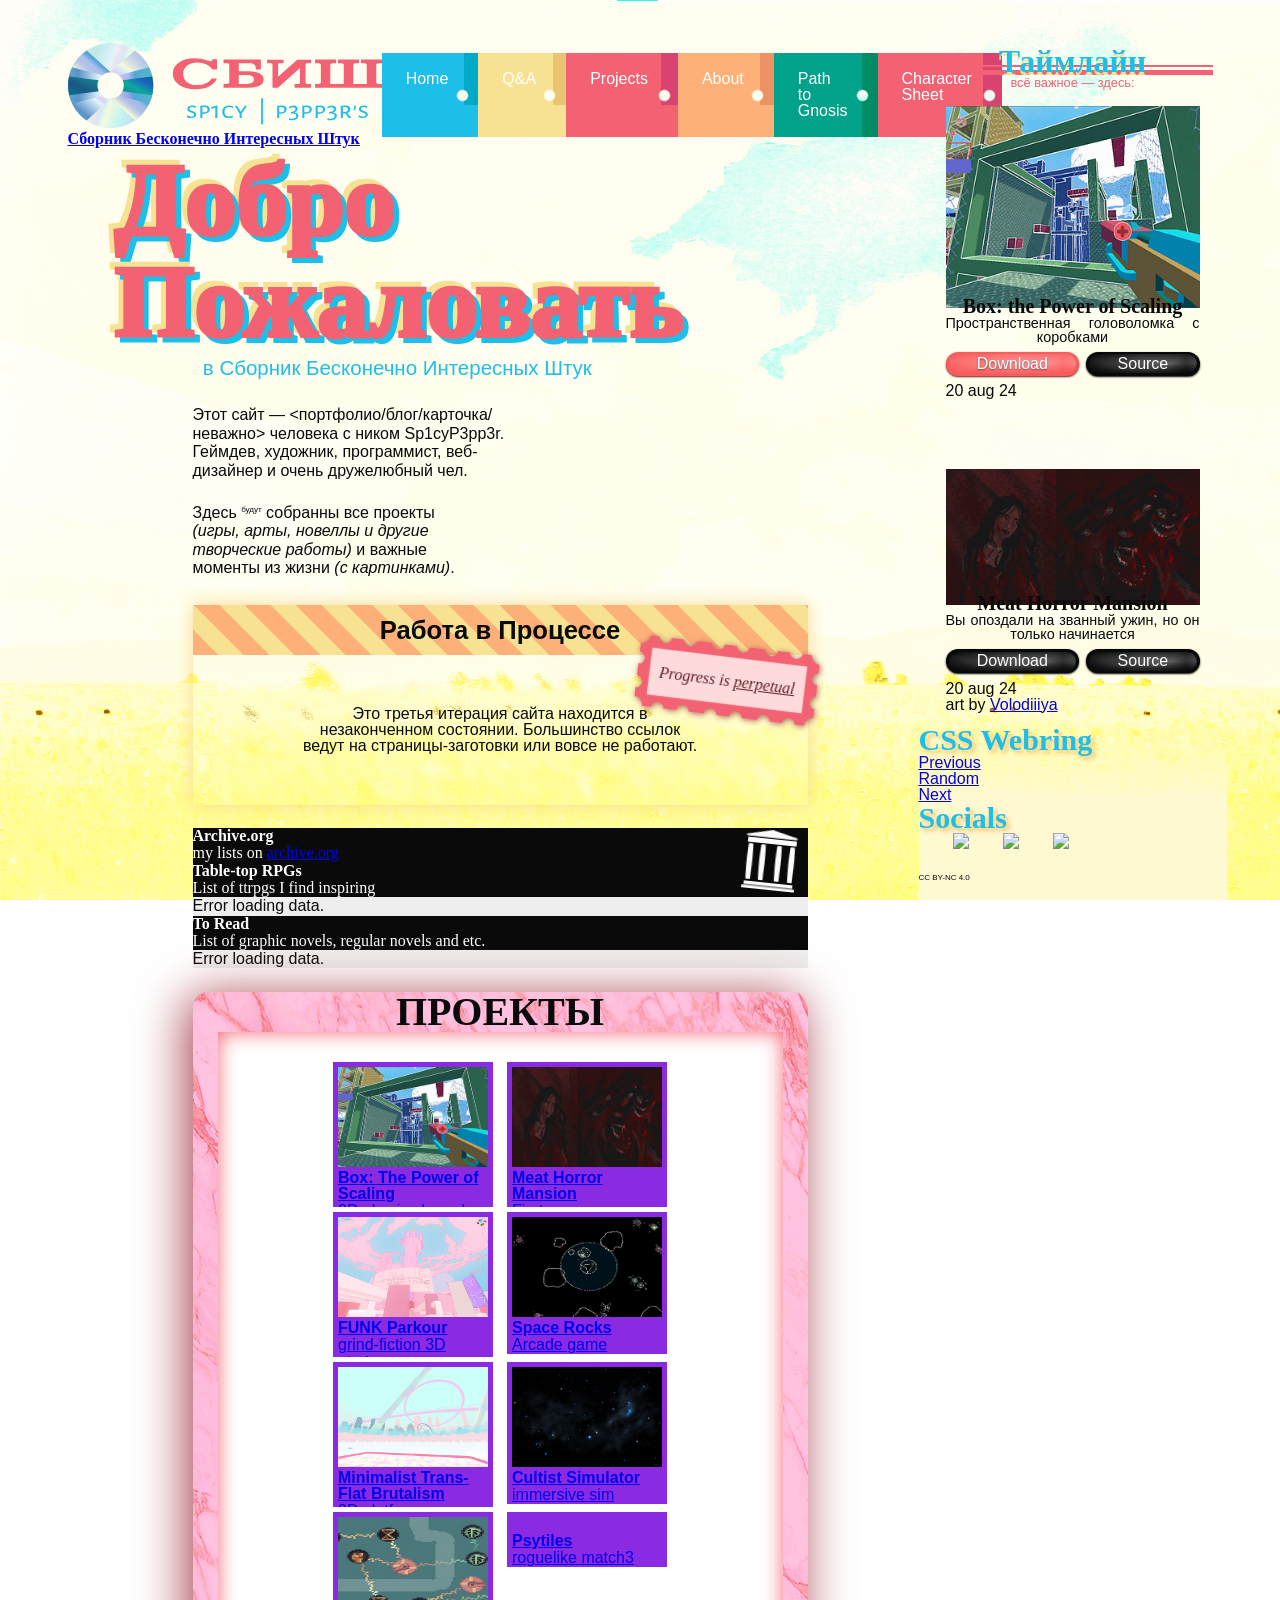
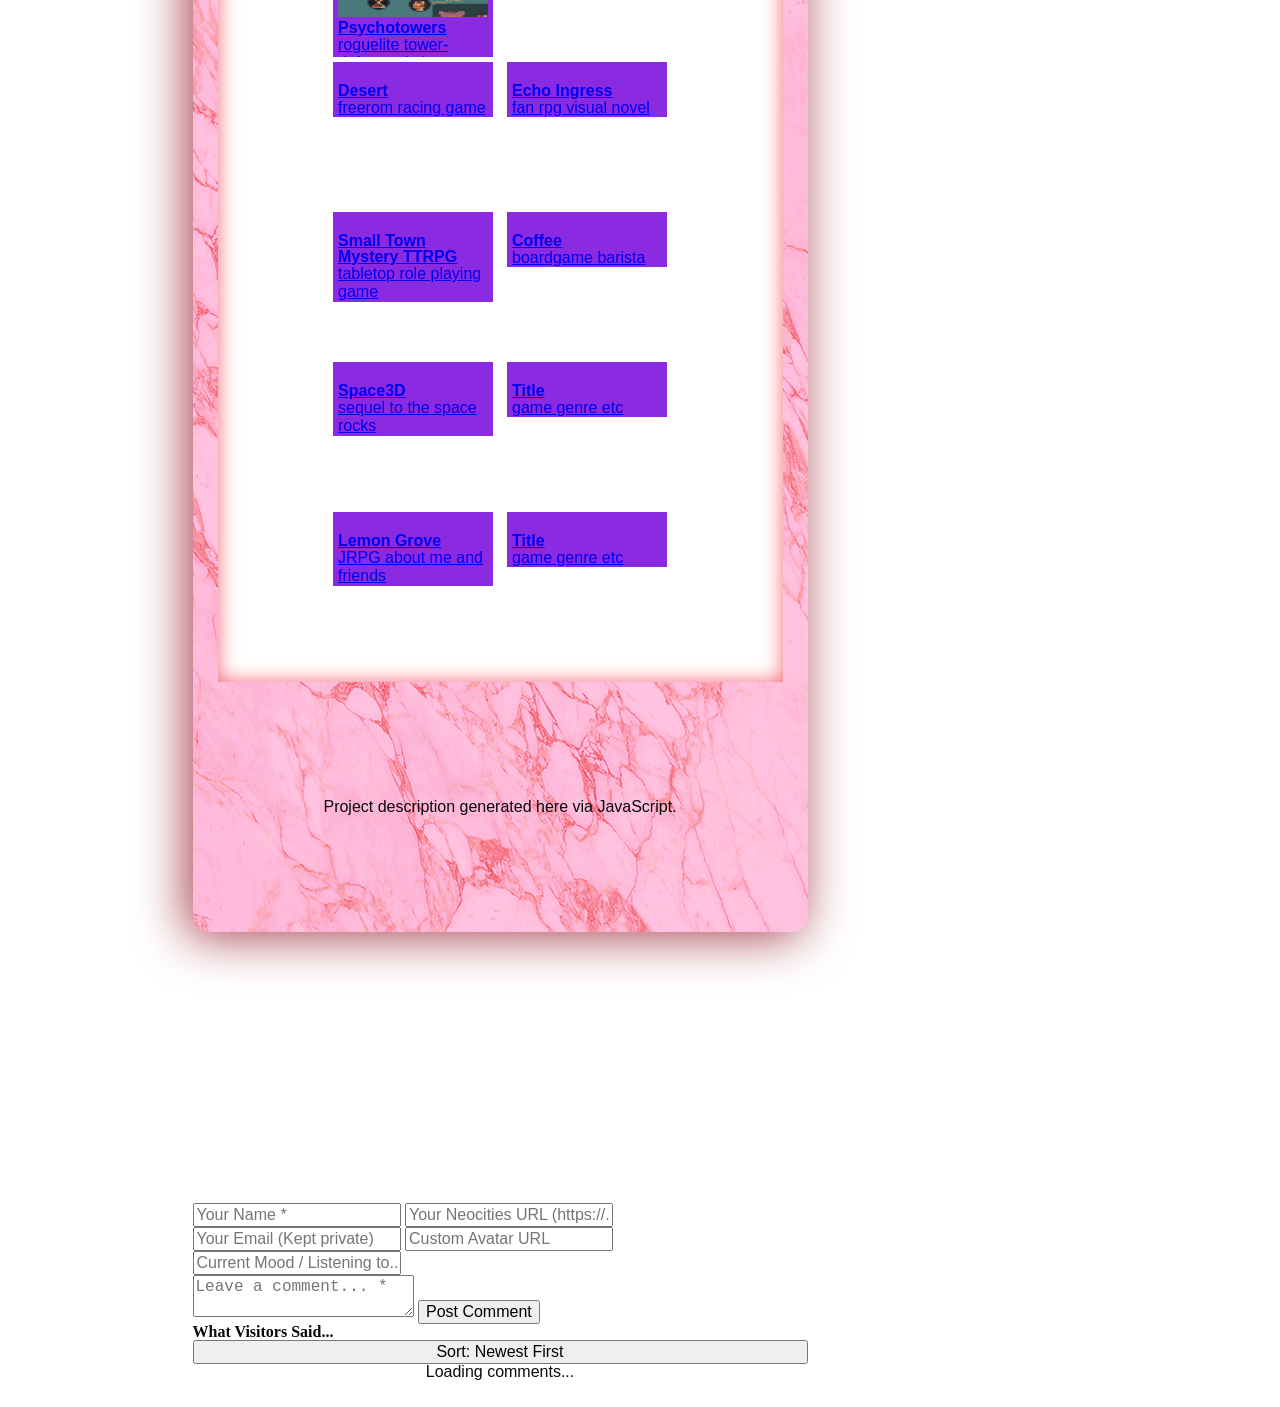
==== commit a793d12b: "Update index.html" ====
--- a/public/index.html
+++ b/public/index.html
@@ -808,26 +808,28 @@
               <hgroup>
                 <h2>CSS Webring</h2>
               </hgroup>
-              <ul>
-                <li>
-                  <a
-                    href="https://webri.ng/webring/cssjoy/previous?via=https://sp1cyp3pp3r.neocities.org"
-                    >Previous</a
-                  >
-                </li>
-                <li>
-                  <a
-                    href="https://webri.ng/webring/cssjoy/random?via=https://sp1cyp3pp3r.neocities.org"
-                    >Random</a
-                  >
-                </li>
-                <li>
-                  <a
-                    href="https://webri.ng/webring/cssjoy/next?via=https://sp1cyp3pp3r.neocities.org"
-                    >Next</a
-                  >
-                </li>
-              </ul>
+              <nav>
+                <ul>
+                  <li>
+                    <a
+                      href="https://webri.ng/webring/cssjoy/previous?via=https://sp1cyp3pp3r.neocities.org"
+                      >Previous</a
+                    >
+                  </li>
+                  <li>
+                    <a
+                      href="https://webri.ng/webring/cssjoy/random?via=https://sp1cyp3pp3r.neocities.org"
+                      >Random</a
+                    >
+                  </li>
+                  <li>
+                    <a
+                      href="https://webri.ng/webring/cssjoy/next?via=https://sp1cyp3pp3r.neocities.org"
+                      >Next</a
+                    >
+                  </li>
+                </ul>
+              </nav>
             </li>
           </ul>
         </nav>
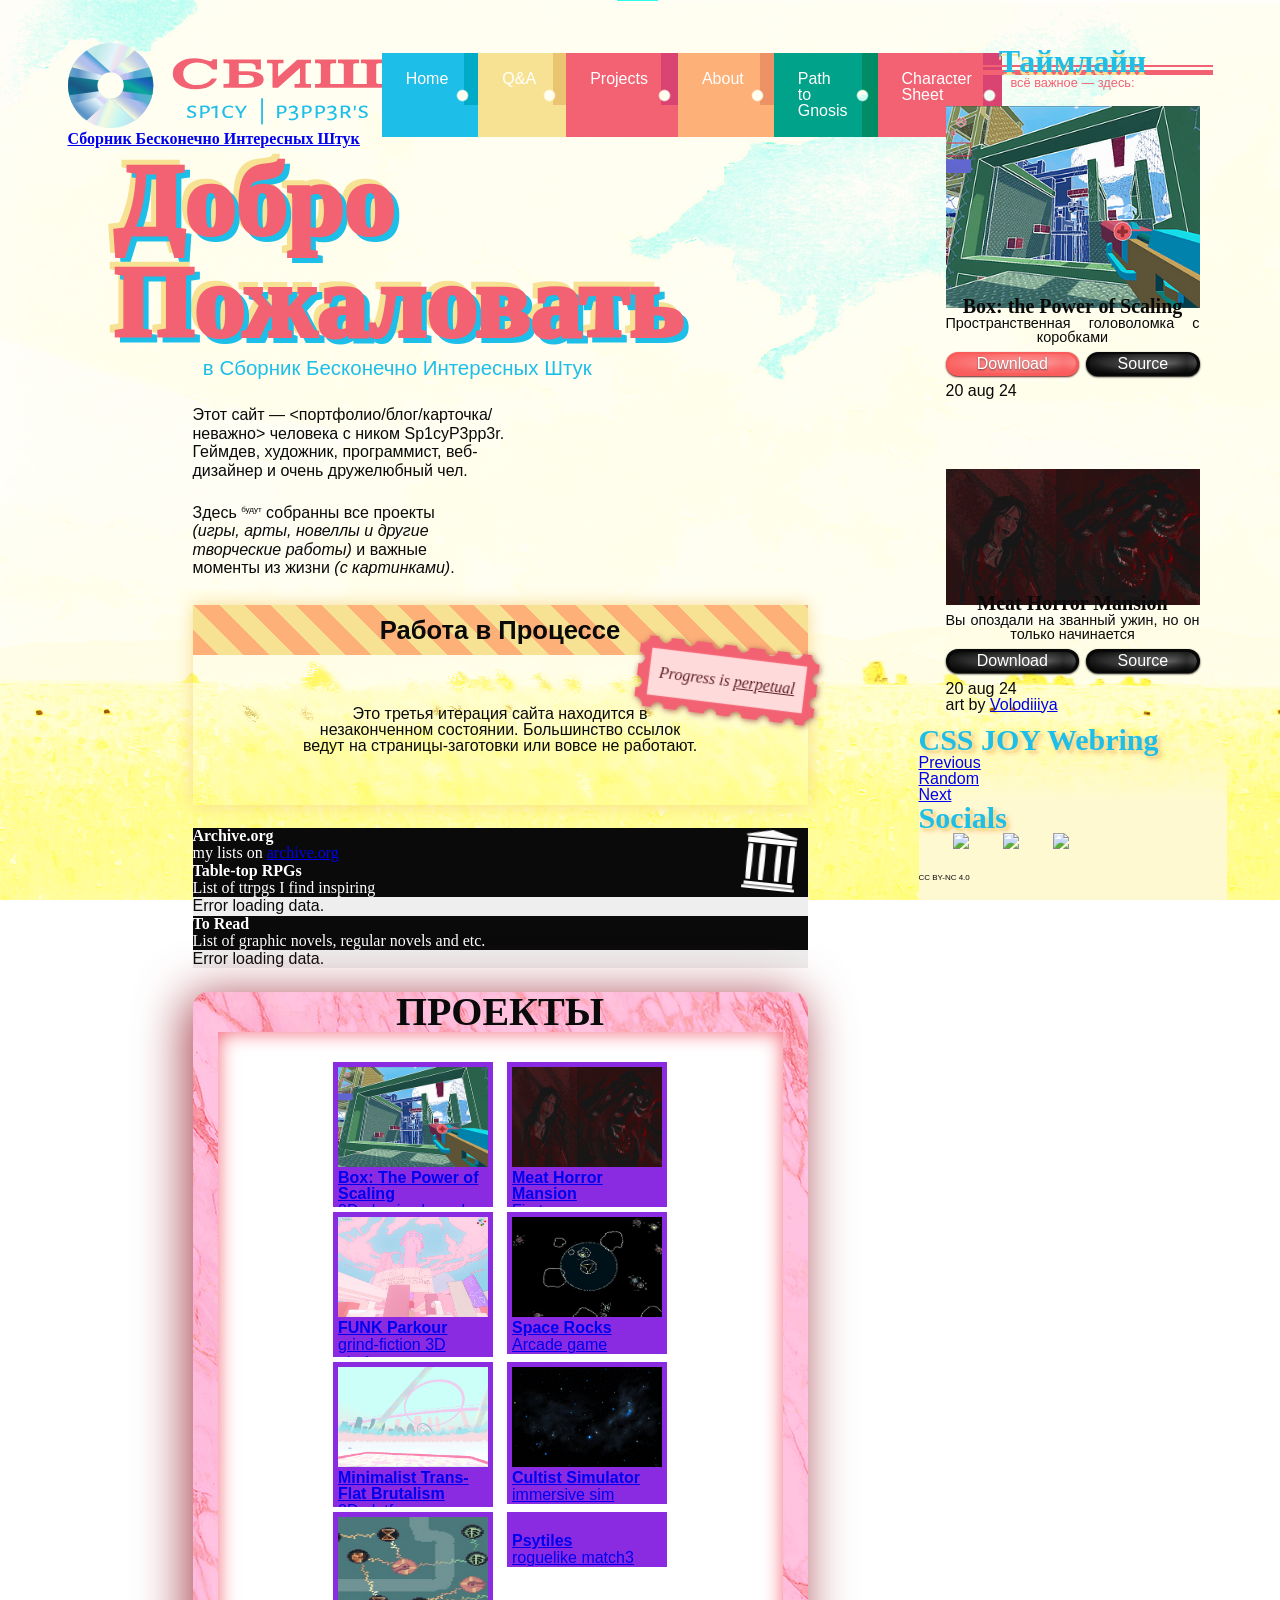
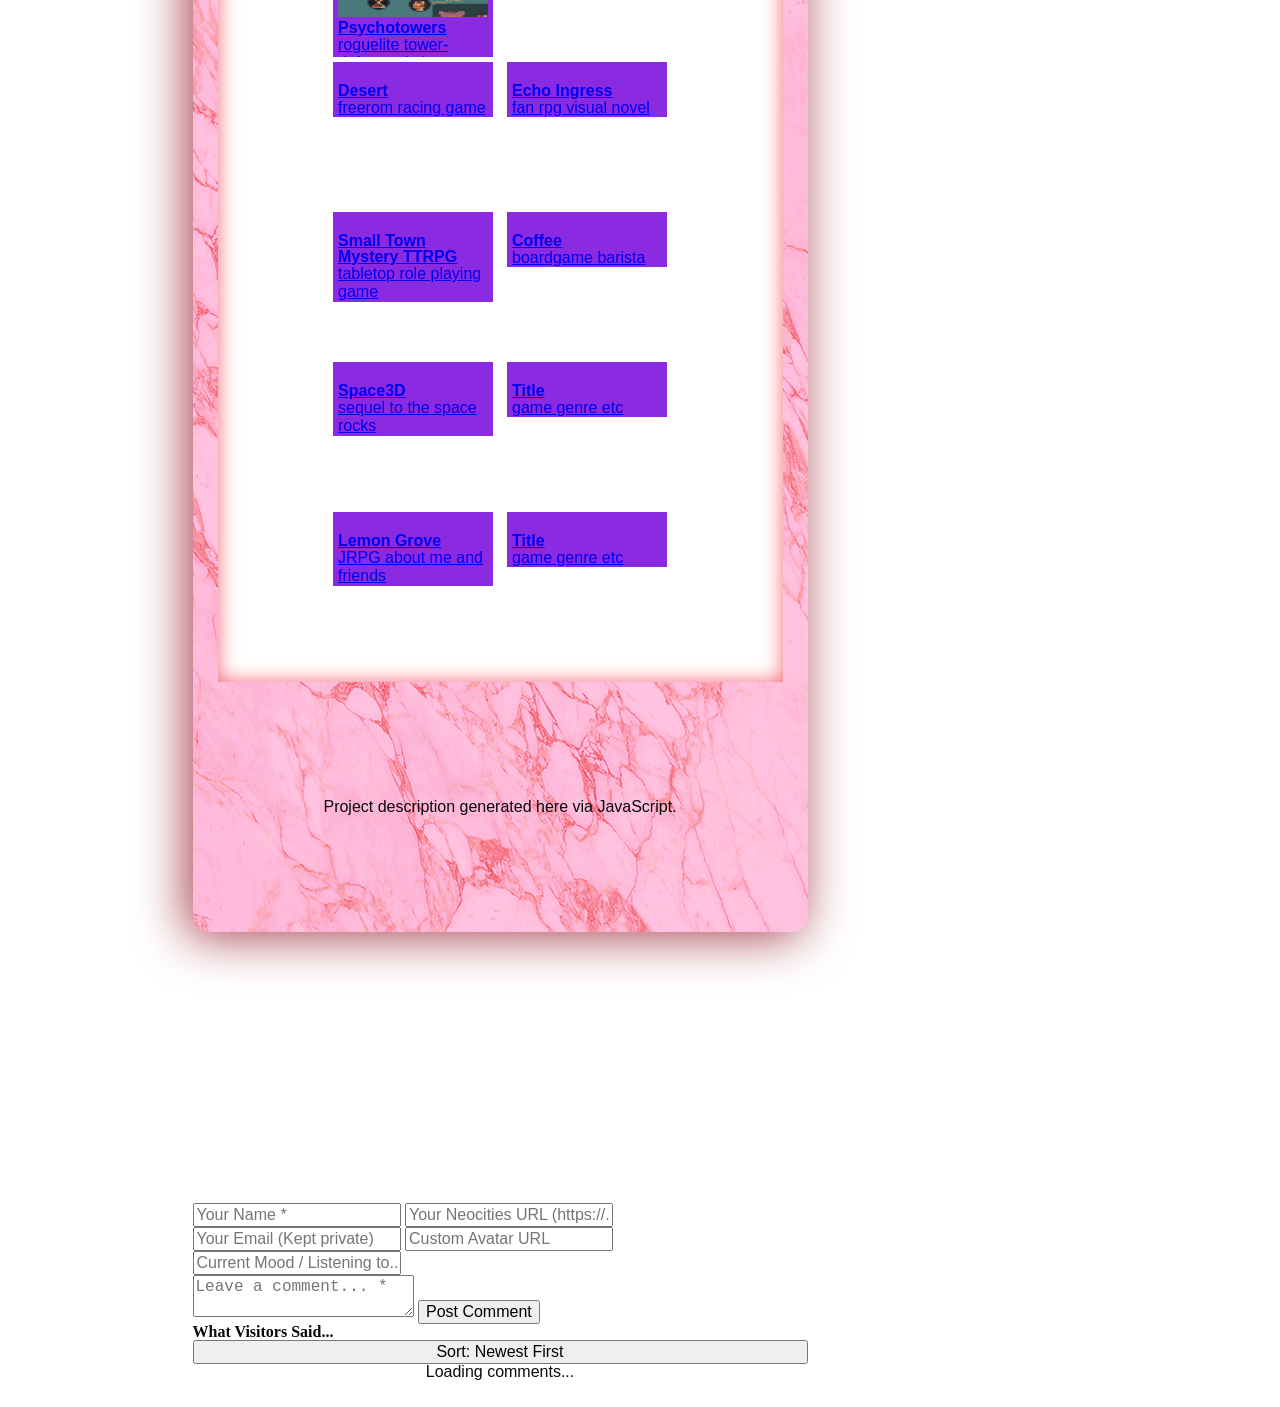
==== commit 36cd1841: "Update index.html" ====
--- a/public/index.html
+++ b/public/index.html
@@ -806,7 +806,7 @@
           <ul>
             <li>
               <hgroup>
-                <h2>CSS Webring</h2>
+                <h2>CSS JOY Webring</h2>
               </hgroup>
               <nav>
                 <ul>
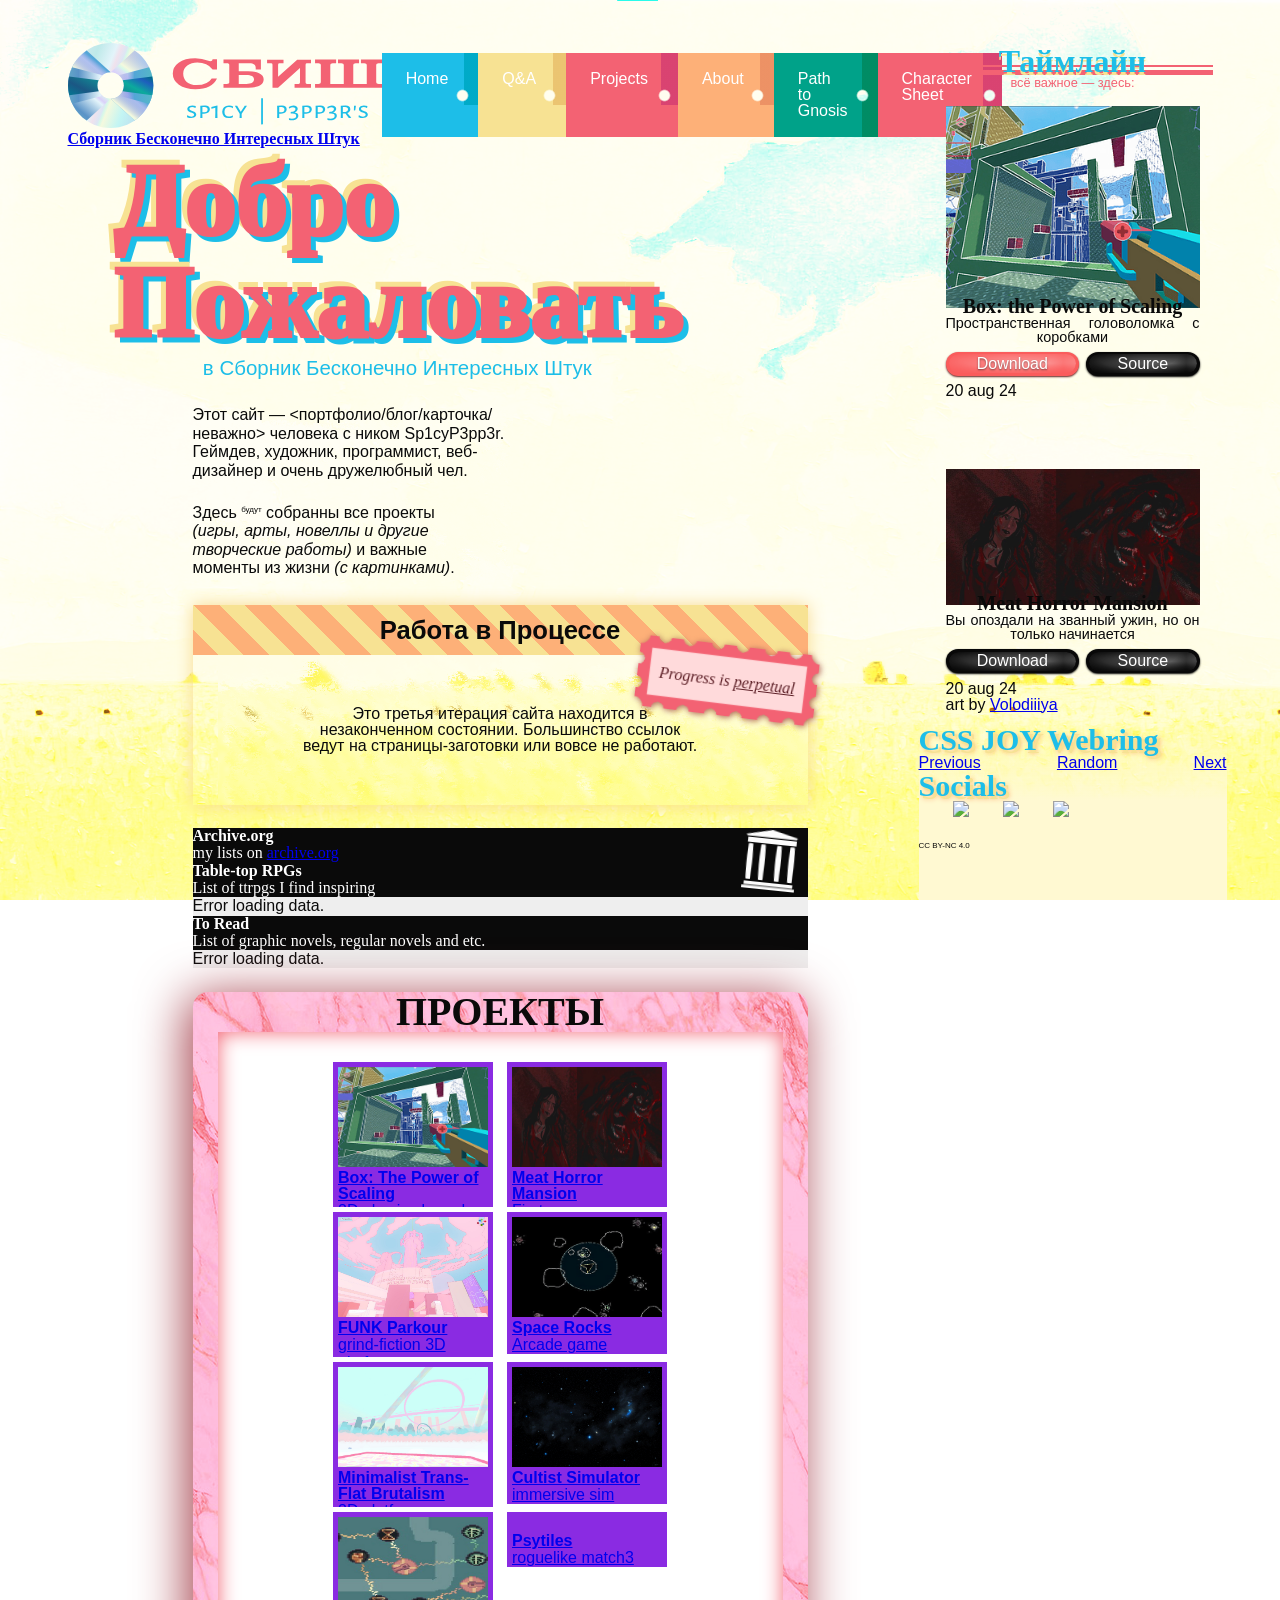
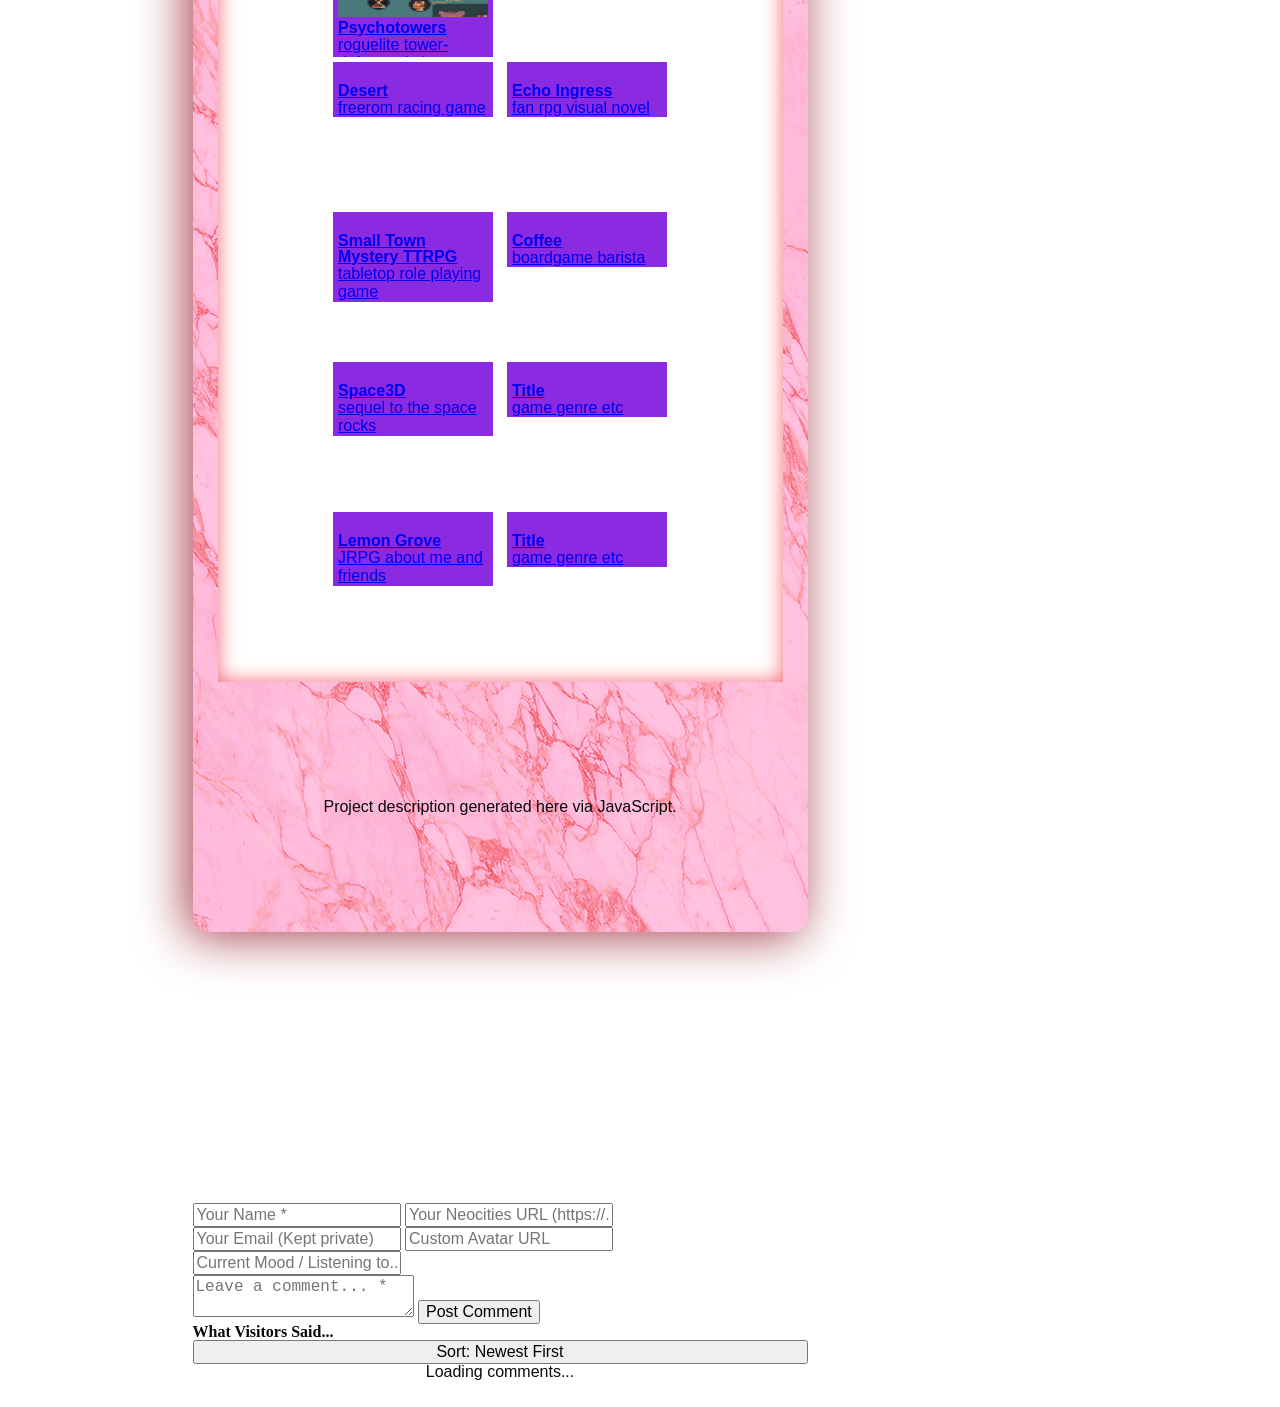
==== commit 4570ed46: "a" ====
--- a/public/index.html
+++ b/public/index.html
@@ -804,7 +804,7 @@
       <section id="webrings">
         <nav>
           <ul>
-            <li>
+            <li class="webring-item-list" id="css-joy-webring">
               <hgroup>
                 <h2>CSS JOY Webring</h2>
               </hgroup>
--- a/public/styles/style.css
+++ b/public/styles/style.css
@@ -716,6 +716,13 @@
   }
 
   #webrings {
+    .webring-item-list {
+      nav > ul {
+        display: flex;
+        flex-flow: row nowrap;
+        justify-content: space-between;
+      }
+    }
   }
 
   #license {
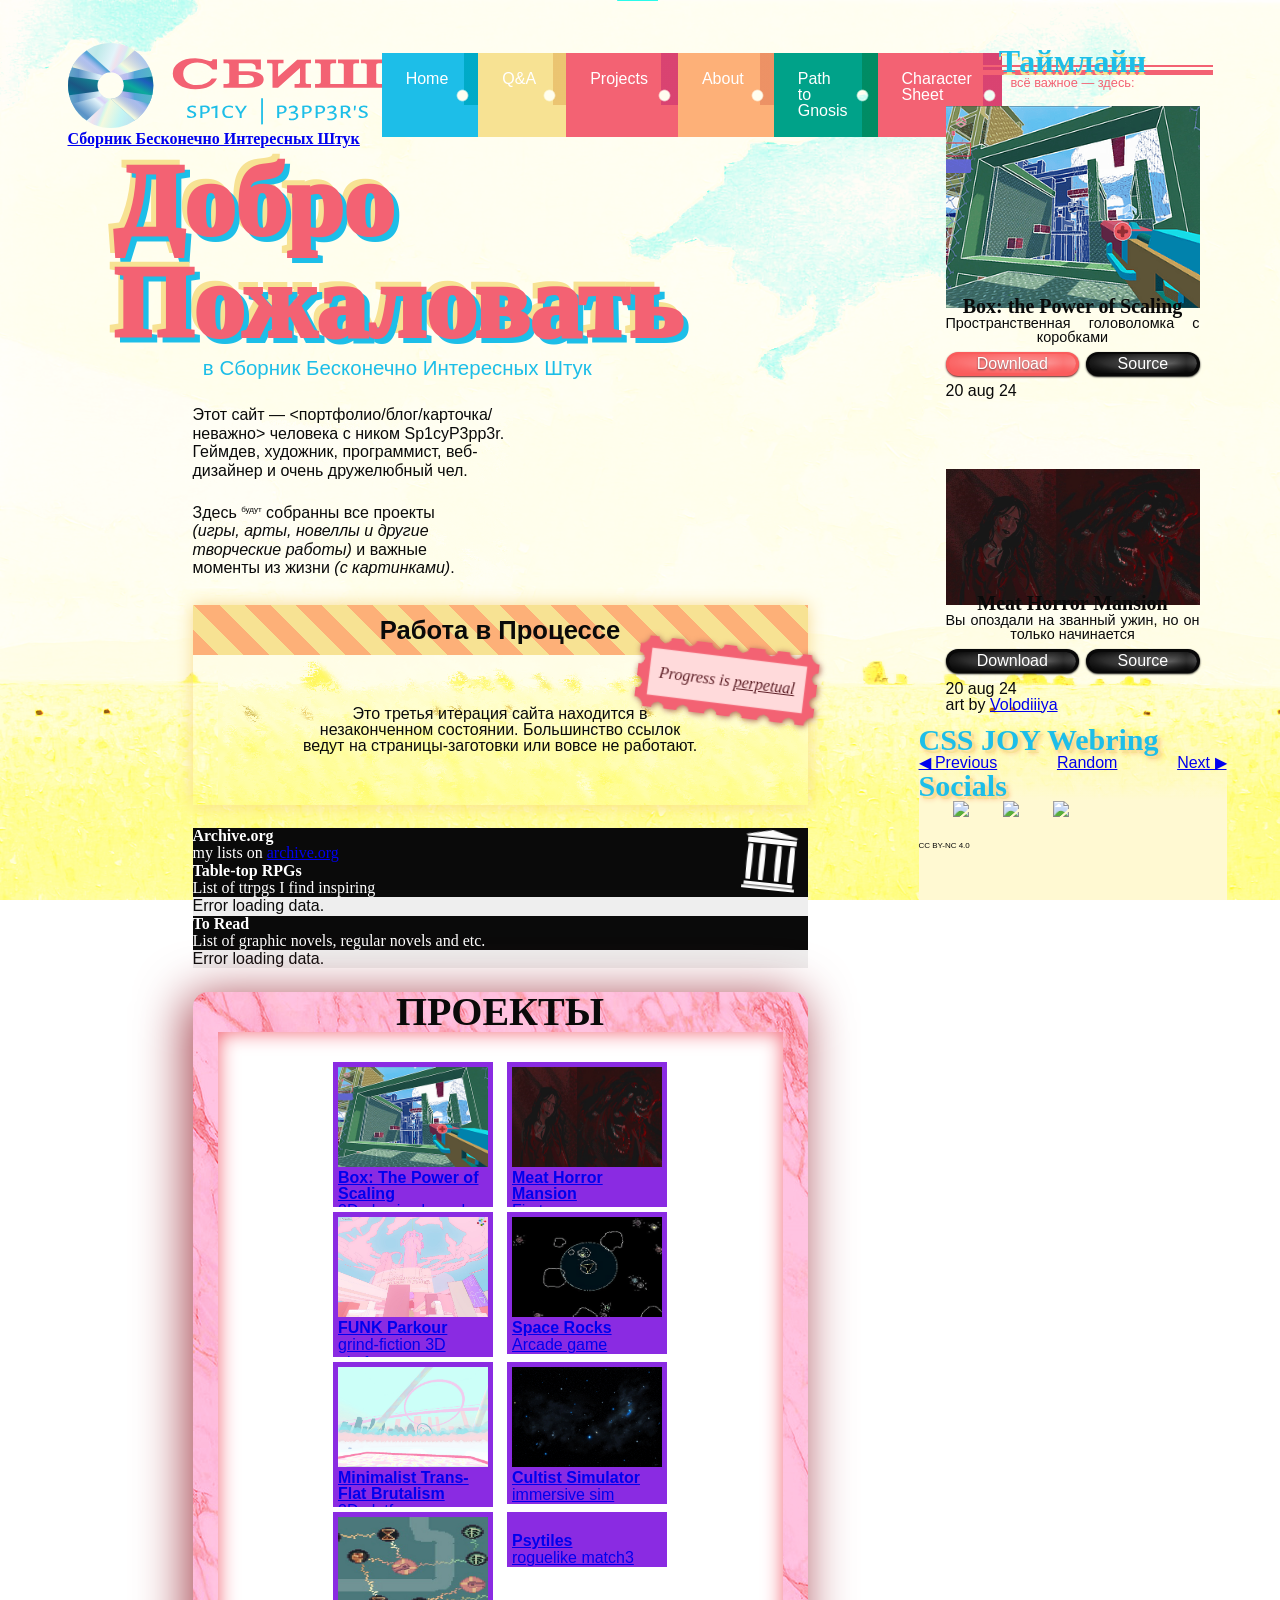
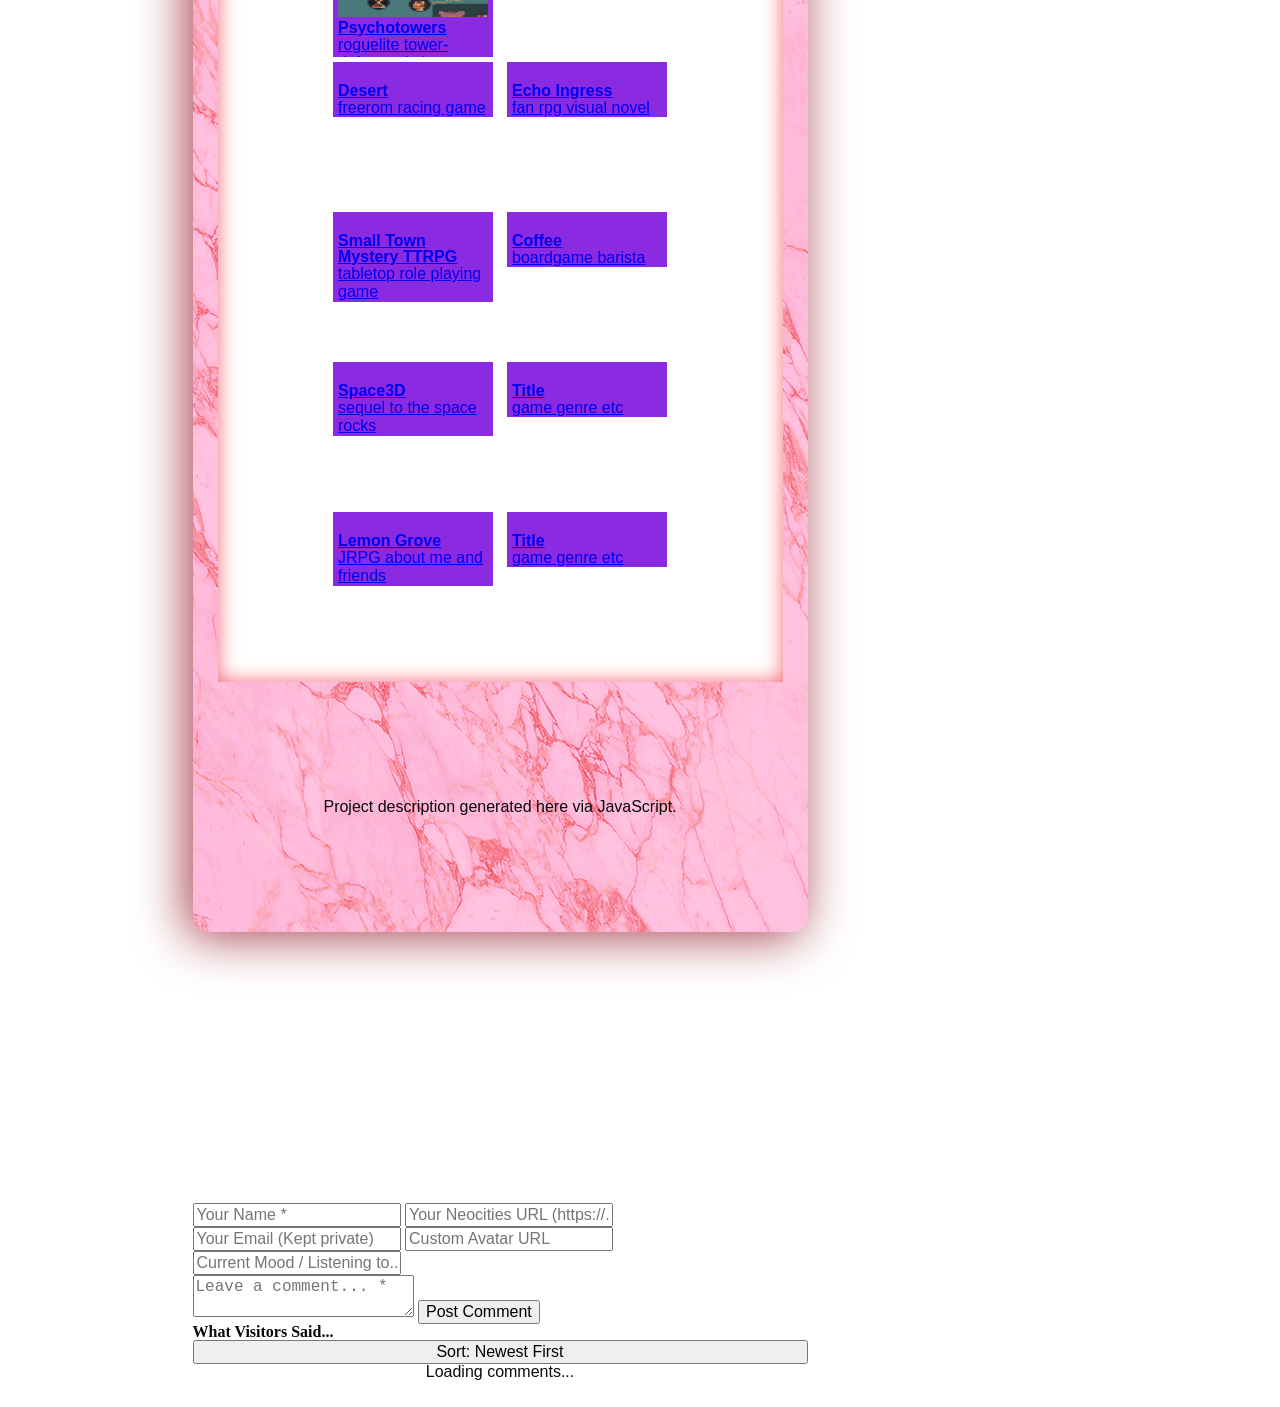
==== commit 921f531f: "Update index.html" ====
--- a/public/index.html
+++ b/public/index.html
@@ -813,7 +813,7 @@
                   <li>
                     <a
                       href="https://webri.ng/webring/cssjoy/previous?via=https://sp1cyp3pp3r.neocities.org"
-                      >Previous</a
+                      >◀ Previous</a
                     >
                   </li>
                   <li>
@@ -825,7 +825,7 @@
                   <li>
                     <a
                       href="https://webri.ng/webring/cssjoy/next?via=https://sp1cyp3pp3r.neocities.org"
-                      >Next</a
+                      >Next ▶</a
                     >
                   </li>
                 </ul>
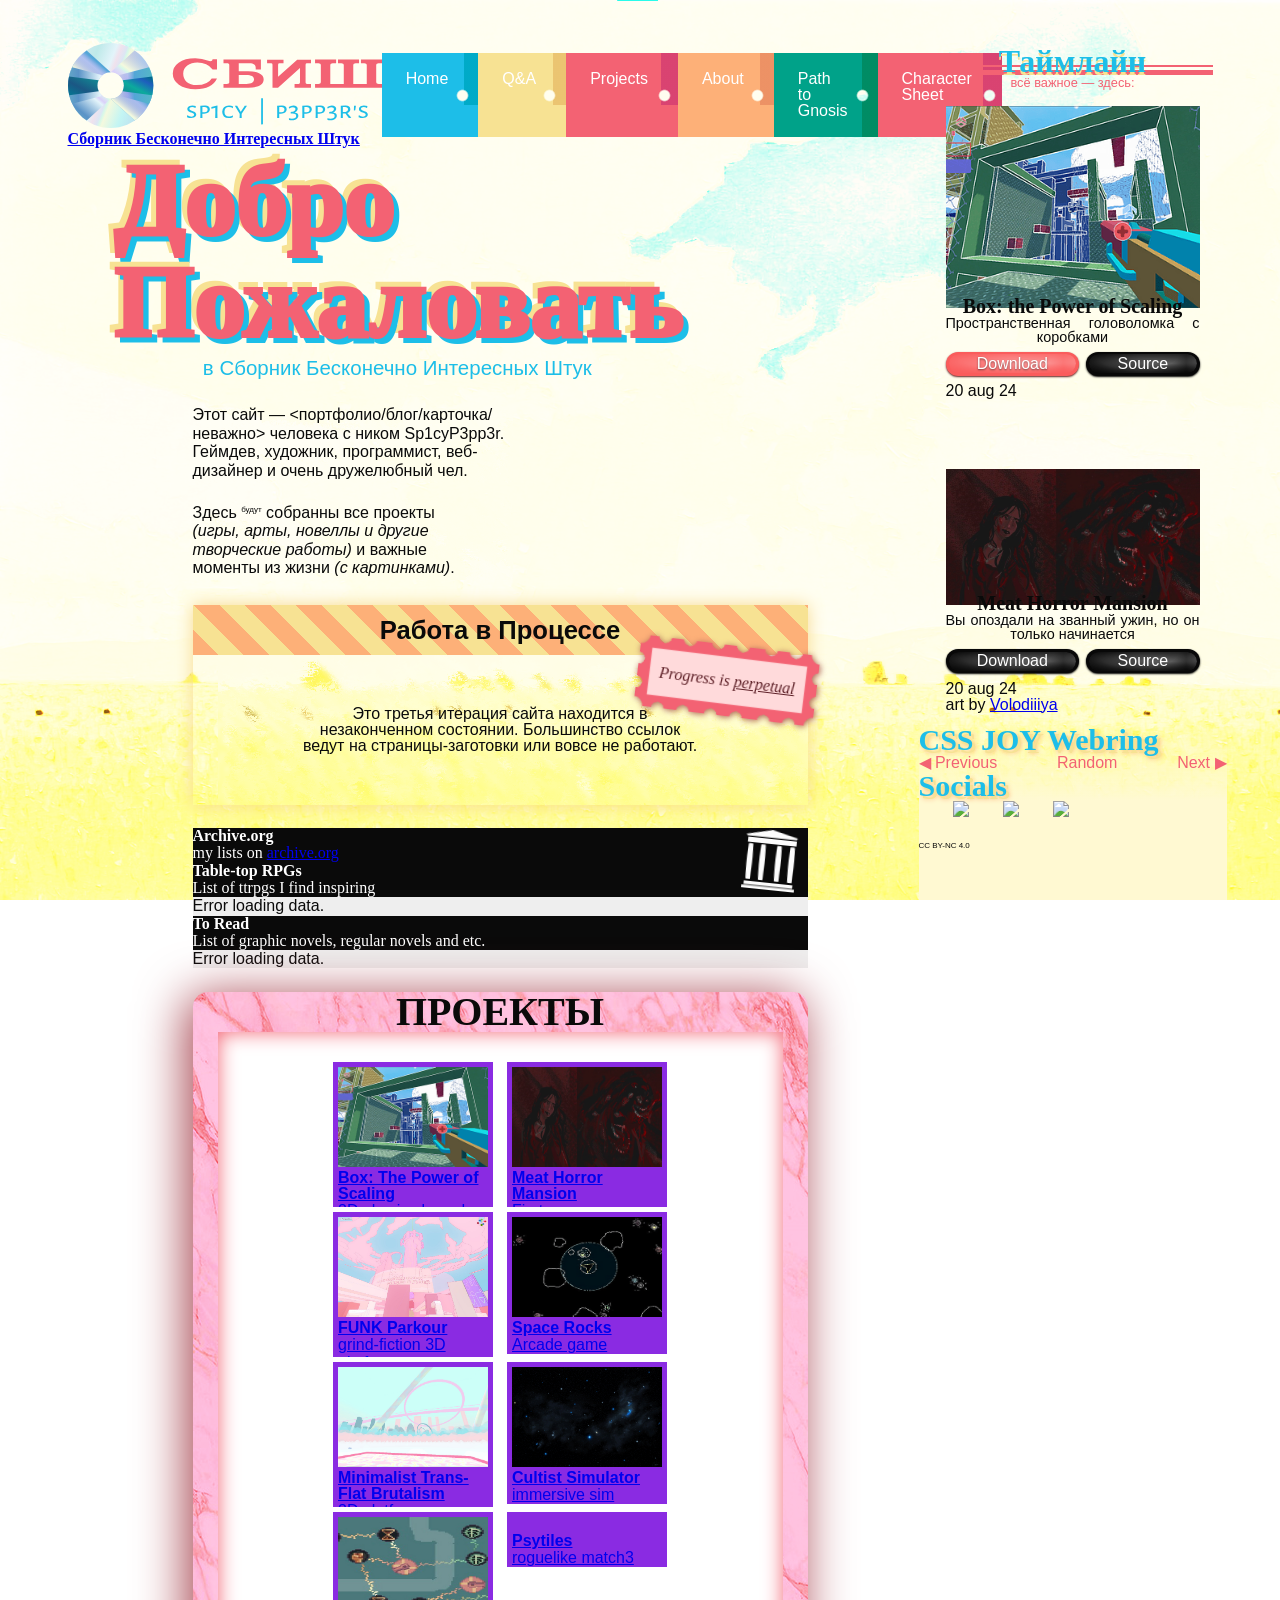
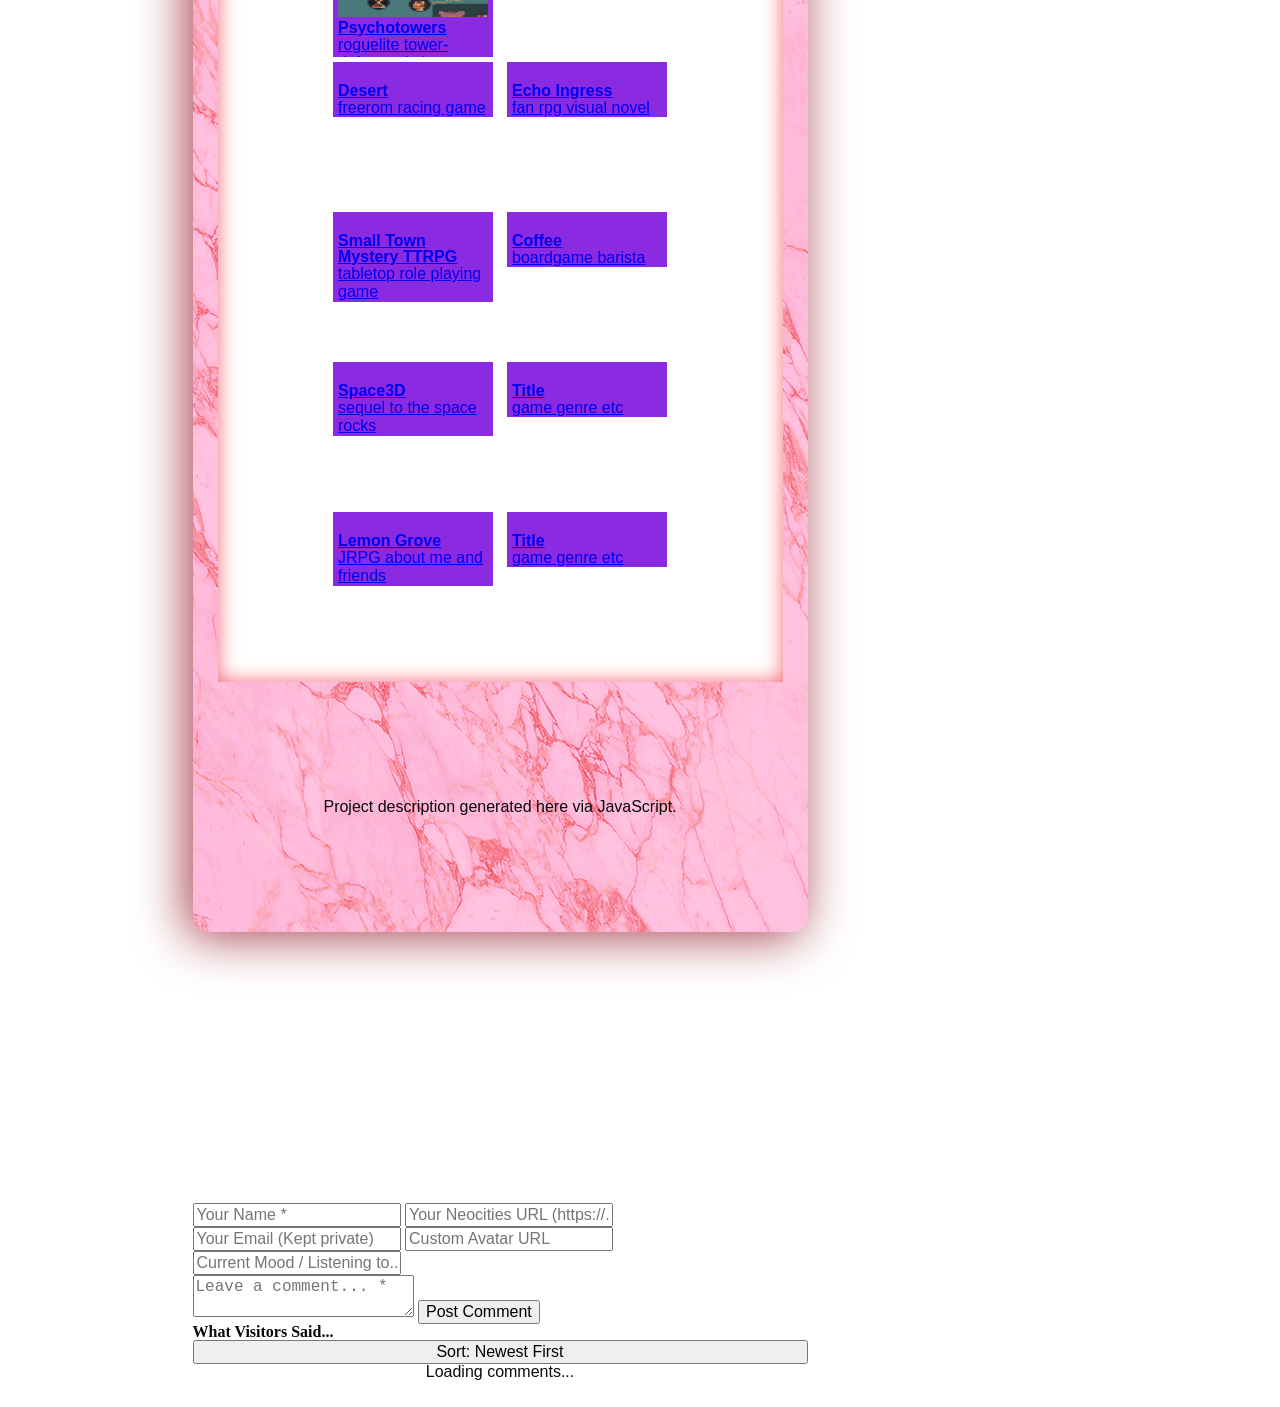
==== commit 0ee0c88b: "Update index.html" ====
--- a/public/index.html
+++ b/public/index.html
@@ -850,7 +850,7 @@
               </a>
             </li>
             <li>
-              <a href="t.me/Sp1cyP3pp3r">
+              <a href="https://t.me/Sp1cyP3pp3r">
                 <img src="assets/socials/tg.svg" />
               </a>
             </li>
--- a/public/styles/style.css
+++ b/public/styles/style.css
@@ -722,6 +722,16 @@
         flex-flow: row nowrap;
         justify-content: space-between;
       }
+
+      a {
+        text-decoration: none;
+        color: var(--clr-accent) !important;
+
+        &:hover {
+          text-decoration: underline;
+          color: var(--clr-aux) !important;
+        }
+      }
     }
   }
 
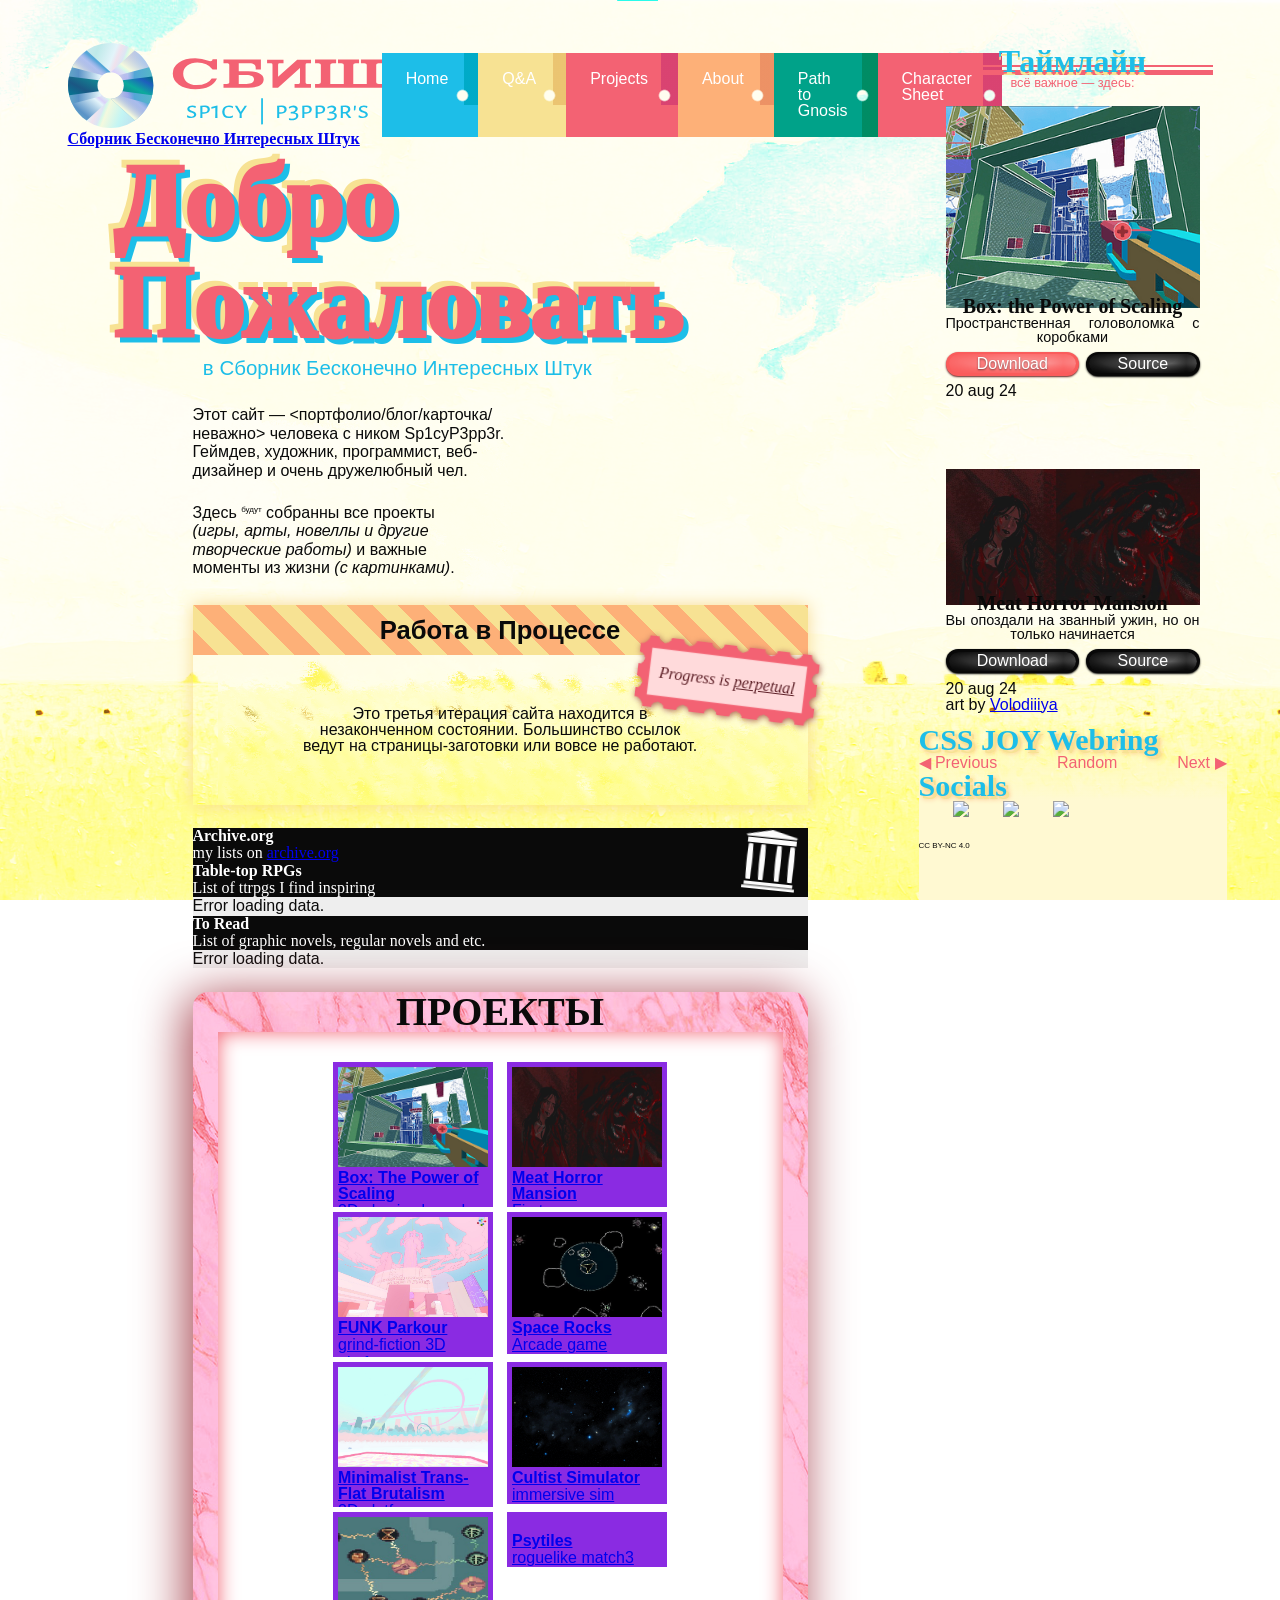
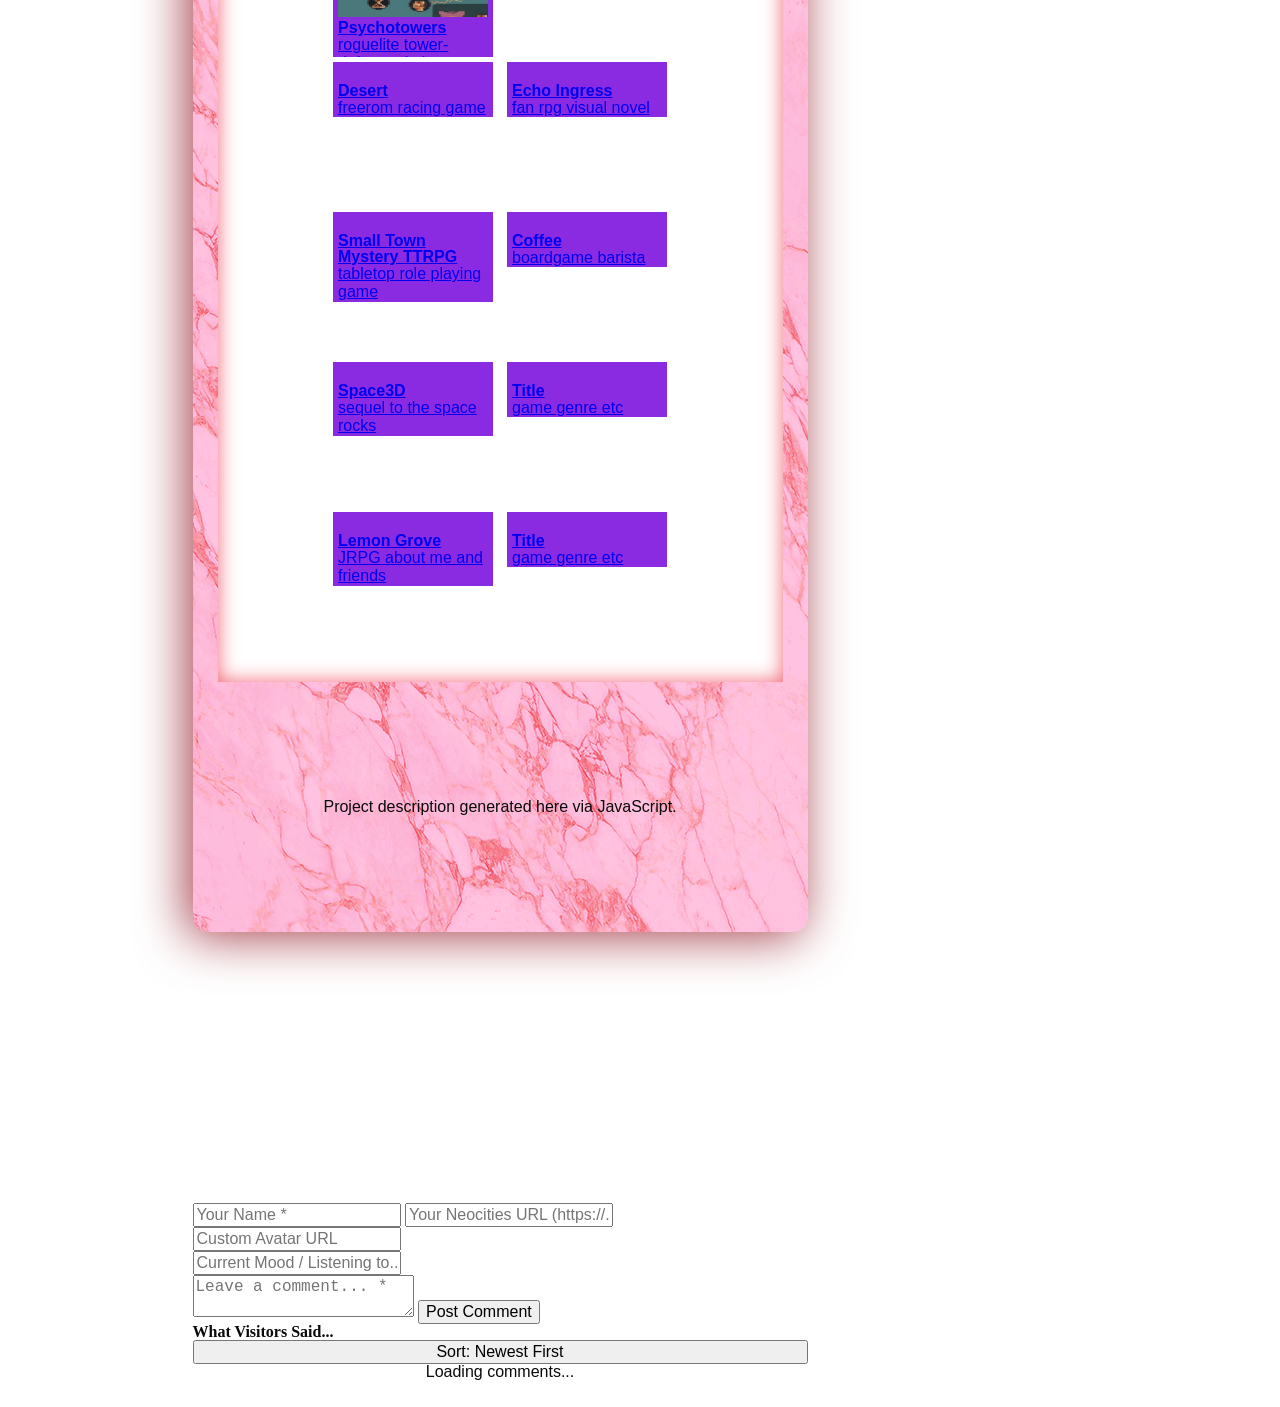
==== commit f159332f: "Update index.html" ====
--- a/public/index.html
+++ b/public/index.html
@@ -515,6 +515,7 @@
 
         <div class="form-row">
           <input
+            style="display: none"
             type="email"
             id="email"
             placeholder="Your Email (Kept private)"
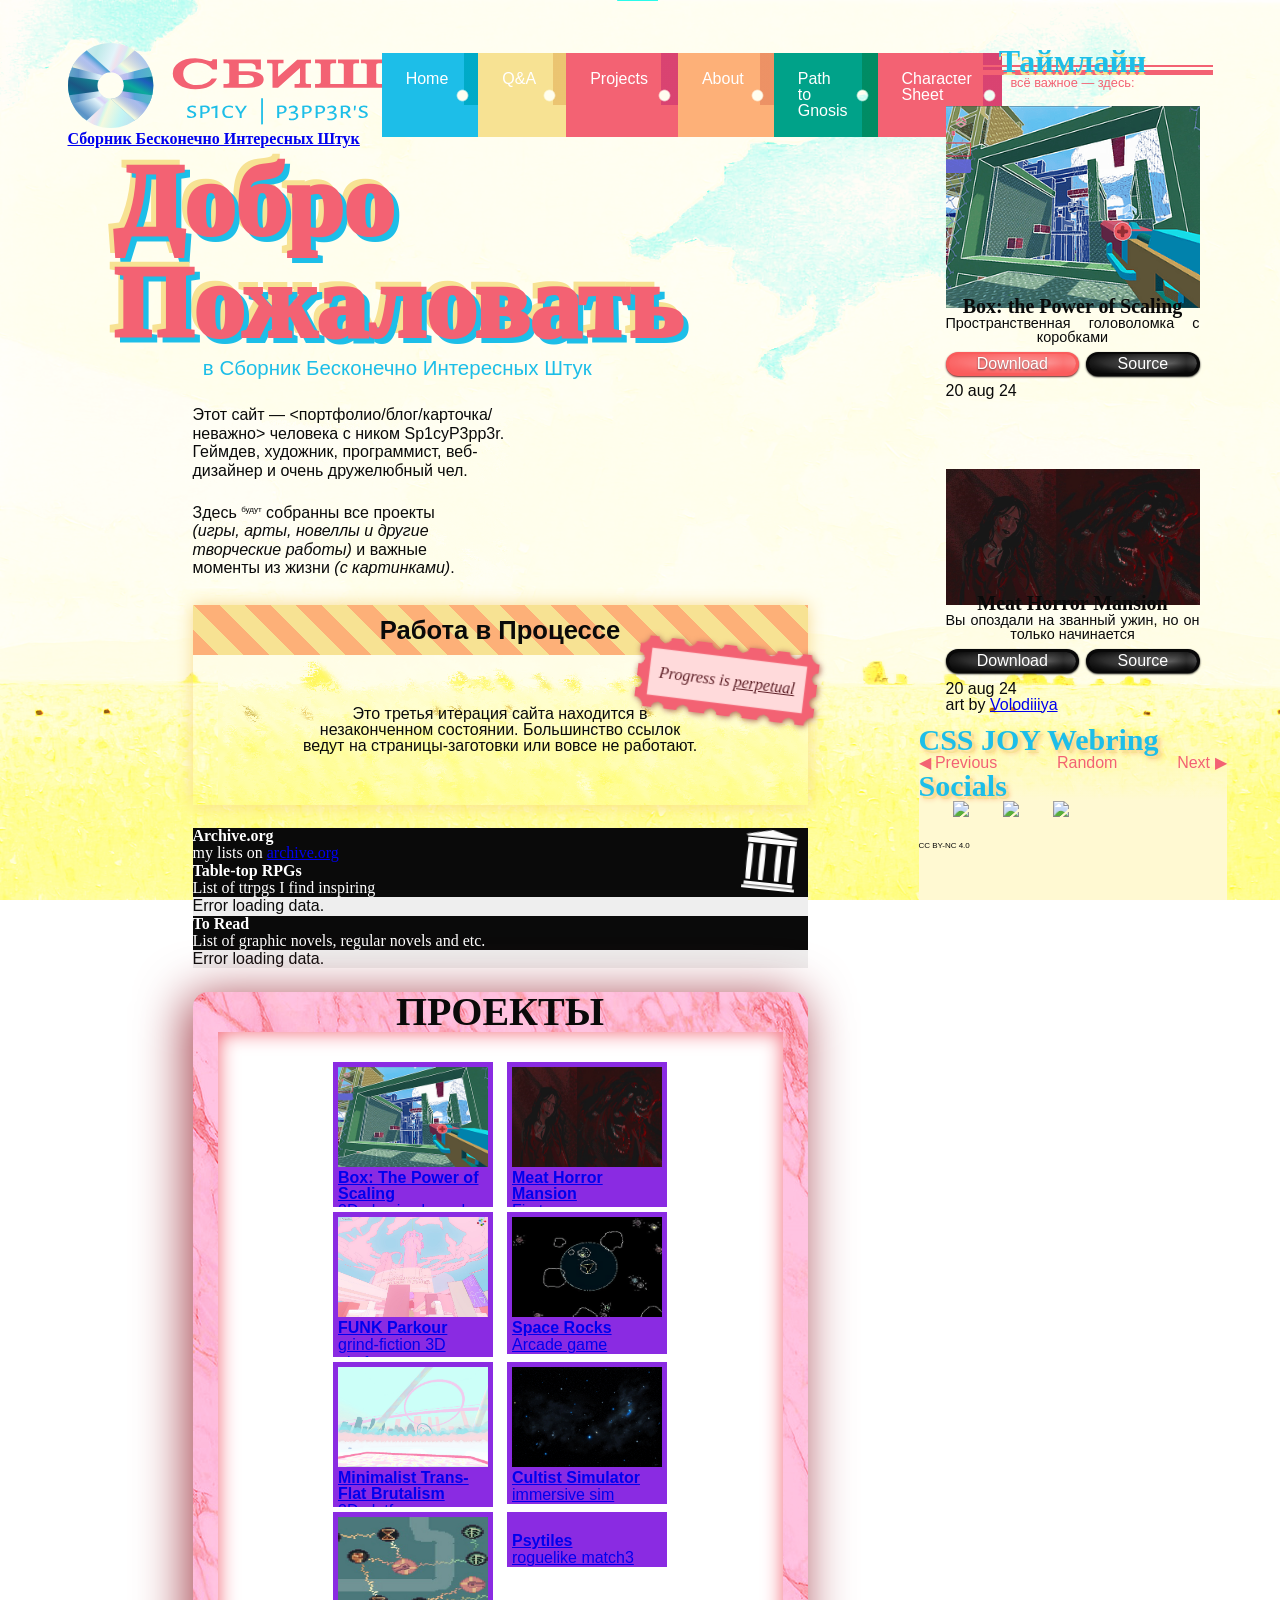
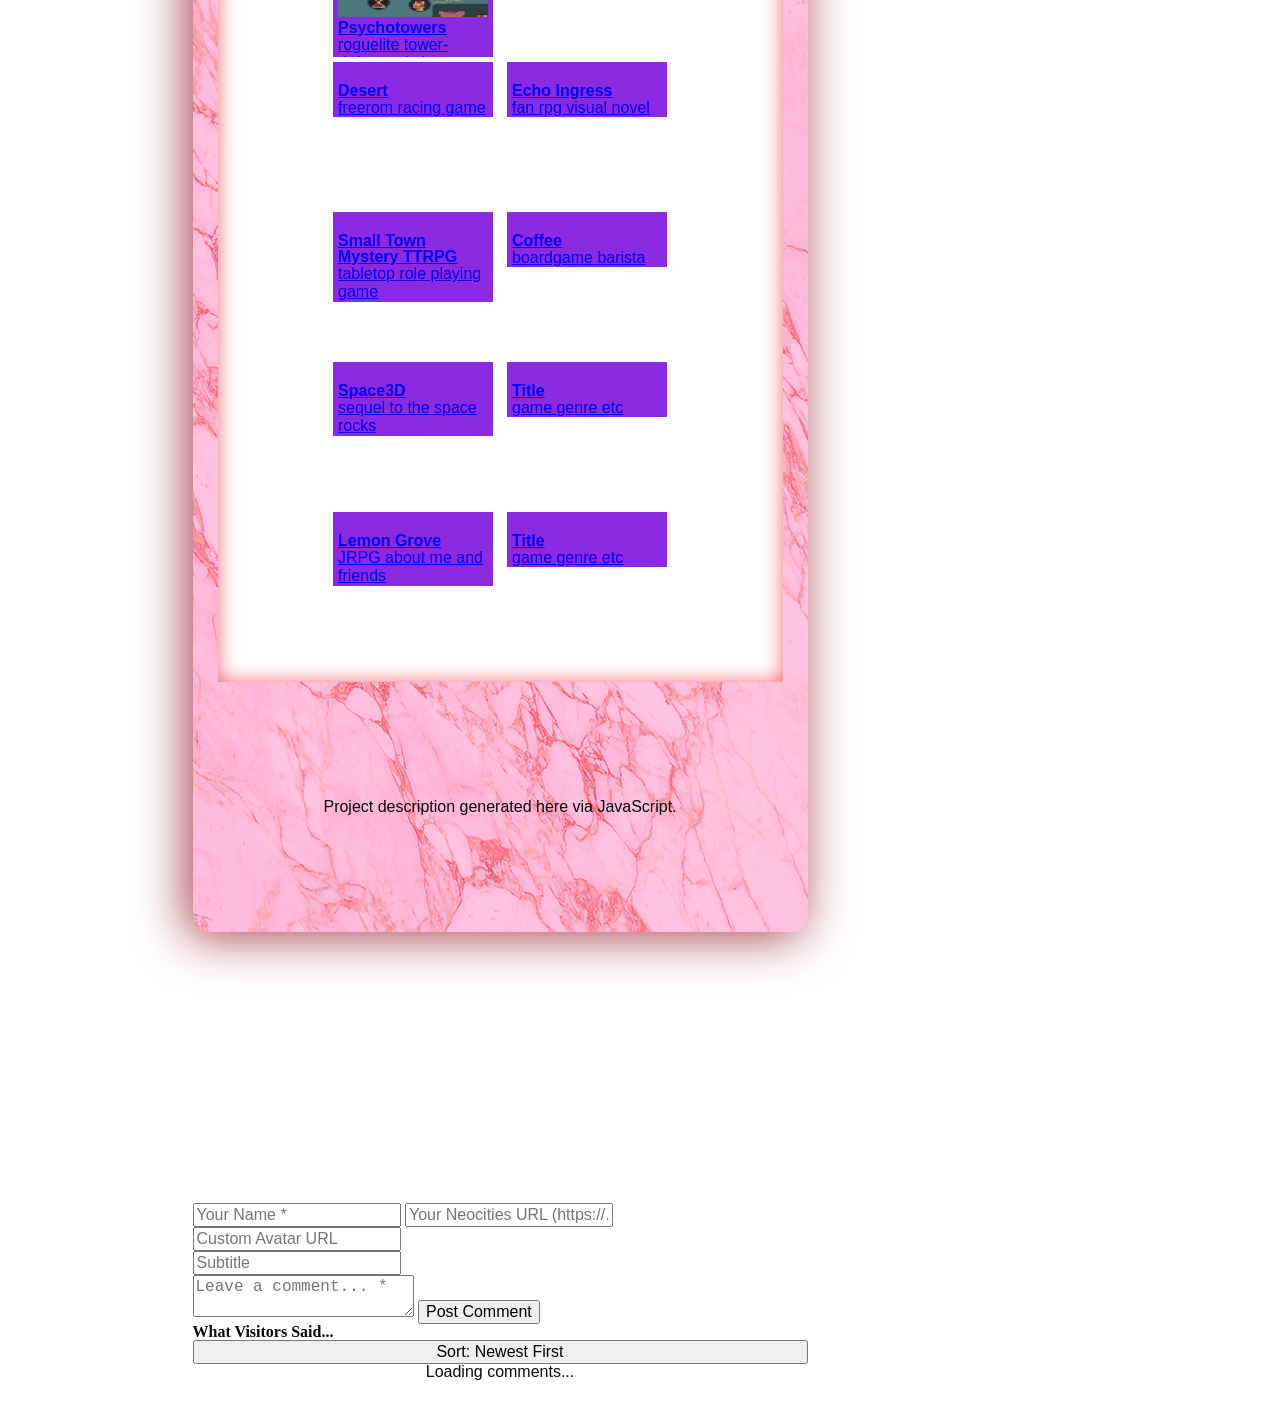
==== commit e1d98533: "Update index.html" ====
--- a/public/index.html
+++ b/public/index.html
@@ -515,13 +515,6 @@
 
         <div class="form-row">
           <input
-            style="display: none"
-            type="email"
-            id="email"
-            placeholder="Your Email (Kept private)"
-            class="flex-2"
-          />
-          <input
             type="url"
             id="avatar_url"
             placeholder="Custom Avatar URL"
@@ -533,7 +526,7 @@
           <input
             type="text"
             id="mood"
-            placeholder="Current Mood / Listening to..."
+            placeholder="Subtitle"
             class="full-width"
           />
         </div>
